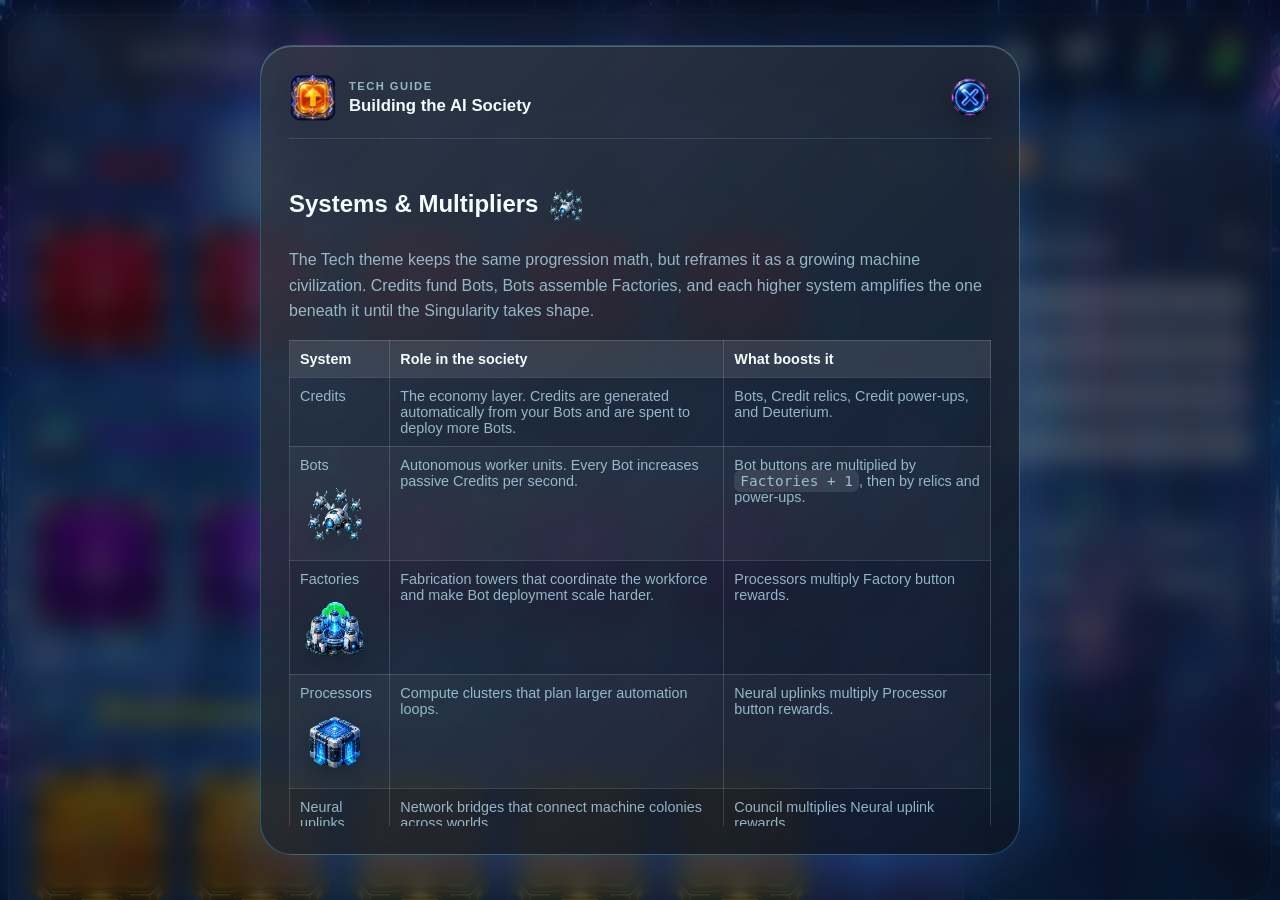
==== index.html @ 7d5e39ab "mobile updates" ====
<!DOCTYPE html>
<html lang="en">
<head>
	<meta charset="utf-8">
	<meta name="viewport" content="width=device-width, initial-scale=1">
	<meta name="theme-color" content="#132239">
	<title>Absolute BS 2 - AI Society</title>
	<link rel="icon" type="image/png" href="images/brand-icon-32.png">
	<link rel="stylesheet" href="css/modern.css">
</head>
<body data-theme="modern" data-modern-theme="tech" data-world="1">
	<div id="worldBackground" aria-hidden="true"></div>
	<div id="backgroundPattern" aria-hidden="true"></div>
	<div class="worldAtmosphere" aria-hidden="true"></div>

	<header class="glass topShell">
		<div class="worldSwitcher">
			<button id="previousWorldButton" class="circleButton" data-action="previous-world" aria-label="Previous world">‹</button>
			<div id="topBarWorld">
				<span id="topBarWorldNumber">World 1</span>
				<strong id="topBarWorldName">Overworld</strong>
			</div>
			<button class="circleButton" data-action="next-world" aria-label="Next world">›</button>
		</div>

		<div class="headerProgress">
			<div class="headerLevel">
				<span>Level</span>
				<strong id="level">1</strong>
			</div>
			<div id="XPBarBack"><div id="XPBar"></div></div>
		</div>

		<nav class="primaryNav" aria-label="Game features">
			<button class="navImageButton navResources" data-action="show-resources" data-tooltip="Resources" aria-label="Resources"></button>
			<button id="autoClickerNavButton" class="navImageButton navAutoClicker" data-action="show-auto-clicker" data-tooltip="COT bot" aria-label="COT bot"></button>
			<button class="navImageButton navCrates" data-action="show-items" data-item-type="crates" data-tooltip="Crates" aria-label="Crates"><span id="crateNotification">0</span></button>
			<button class="navImageButton navRelics" data-action="show-items" data-item-type="relics" data-tooltip="Relics" aria-label="Relics"></button>
			<button class="navImageButton navPotions" data-action="show-items" data-item-type="potions" data-tooltip="Potions" aria-label="Potions"></button>
			<button id="miningNavButton" class="navImageButton navMining" data-action="show-mining" data-tooltip="Mining" aria-label="Mining"></button>
		</nav>
	</header>

	<main class="gameLayout">
		<section class="contentColumn">
			<div id="buttons" class="worldSections" aria-live="polite"></div>
		</section>

		<aside id="resourcesScreen" class="glass resourceRail">
			<div class="brandBlock">
				<img src="images/brand-icon.png" alt="" class="brandIcon">
				<div>
					<span class="eyebrow">Absolute Button Simulator 2</span>
					<strong>AI Society</strong>
				</div>
				<button class="circleButton resourceRailClose" data-action="hide-resources" aria-label="Close resources"></button>
			</div>
			<div class="railHeading">
				<div>
					<span class="eyebrow">Live economy</span>
					<h2>Resources</h2>
				</div>
				<button class="circleButton small" data-action="show-help" aria-label="Help">?</button>
			</div>

			<div id="resourceList" class="resourceList"></div>
			<div id="activePotionIcons" class="activePotionIcons"></div>
			<div id="potionTooltip" class="potionTooltip">Money potion: 00:00.00</div>

			<div class="railActions">
				<button data-action="save">Save</button>
				<button data-action="export">Export</button>
				<button data-action="import">Import</button>
				<button id="modernThemeToggle" data-action="toggle-modern-theme">Fantasy</button>
				<button class="dangerAction" data-action="hard-reset">Hard reset</button>
			</div>

			<details class="debugPanel">
				<summary>Debug multiplier</summary>
				<div>
					<button class="debug-btn" data-action="debug-multiplier" data-value="1">1x</button>
					<button class="debug-btn" data-action="debug-multiplier" data-value="10">10x</button>
					<button class="debug-btn" data-action="debug-multiplier" data-value="100">100x</button>
					<button class="debug-btn" data-action="debug-multiplier" data-value="1000">1000x</button>
				</div>
			</details>
		</aside>
	</main>

	<div id="bottomBar" class="mobileLevelBar" aria-hidden="true"></div>
	<img id="autoClickerAvatar" class="autoClickerAvatar" src="images/modern/tech/auto-bot-1.png" alt="">
	<div id="autoClickerBurst" class="autoClickerBurst" aria-hidden="true"></div>

	<div id="itemScreen" class="modalShell">
		<div class="glass modalPanel itemModal">
			<div class="modalHeading">
				<div class="modalTitleGroup">
					<img id="itemScreenHeadingIcon" class="modalHeadingIcon" src="images/modern/fantasy/nav-crates.png" alt="">
					<div>
						<span class="eyebrow">Collection</span>
						<strong id="itemScreenTitle">Crates</strong>
					</div>
				</div>
				<button class="circleButton" data-action="close-items" aria-label="Close"></button>
			</div>
			<div class="itemModalLayout">
				<div id="itemScreenInner" class="itemGrid"></div>
				<div id="itemScreenEmpty" class="itemEmptyState"></div>
				<aside id="itemScreenInfo" class="itemDetail">
					<div id="itemScreenIcon"></div>
					<h2 id="itemScreenName"></h2>
					<p id="itemScreenInfoText"></p>
				</aside>
			</div>
		</div>
	</div>

	<div id="autoClickerScreen" class="modalShell">
		<div class="glass modalPanel autoClickerModal">
			<div class="modalHeading">
				<div class="modalTitleGroup">
					<img id="autoClickerModalIcon" class="modalHeadingIcon" src="images/modern/tech/auto-bot-1.png" alt="">
					<div>
						<span id="autoClickerEyebrow" class="eyebrow">Cute operations bot</span>
						<strong id="autoClickerTitle">COT-7 upgrades</strong>
					</div>
				</div>
				<button class="circleButton" data-action="close-auto-clicker" aria-label="Close"></button>
			</div>
			<div class="modalContent autoClickerContent">
				<p id="autoClickerDescription">COT-7 is a tiny operations bot built to optimize your AI society.</p>
				<div class="autoClickerStatus" id="autoClickerStatus">COT-7 acts every 00:10.00.</div>
				<div class="autoClickerUpgradeGrid">
					<section class="autoClickerUpgradeCard">
						<h2 id="autoClickerSpeedName">Servo speed</h2>
						<strong id="autoClickerSpeedLevel">Level 0/30</strong>
						<p id="autoClickerSpeedEffect">Action timer: 00:10.00</p>
						<button id="autoClickerSpeedButton" class="primaryAction" data-action="upgrade-auto-clicker" data-upgrade="speed">Upgrade: $500</button>
					</section>
					<section class="autoClickerUpgradeCard">
						<h2 id="autoClickerIntelligenceName">Planning core</h2>
						<strong id="autoClickerIntelligenceLevel">Level 0/30</strong>
						<p id="autoClickerIntelligenceEffect">Chooses simple available buttons.</p>
						<button id="autoClickerIntelligenceButton" class="primaryAction" data-action="upgrade-auto-clicker" data-upgrade="intelligence">Upgrade: $2,500</button>
					</section>
				</div>
				<p class="autoClickerHint">Higher intelligence lets the helper compare stronger purchases, wait briefly when a better money button is close, and eventually navigate between unlocked worlds before clicking.</p>
				<button id="autoClickerSleepButton" class="secondaryAction autoClickerSleepButton" data-action="toggle-auto-clicker-sleep">Make COT-7 recharge</button>
			</div>
		</div>
	</div>

	<div id="worldPurchaseScreen" class="modalShell">
		<div class="glass modalPanel centeredModal worldPurchaseModal">
			<div class="modalHeading">
				<div class="modalTitleGroup">
					<img id="worldPurchaseIcon" class="modalHeadingIcon" src="images/brand-icon-256.png" alt="">
					<div>
						<span class="eyebrow">New destination</span>
						<strong id="worldPurchaseText">Unlock world 2</strong>
					</div>
				</div>
				<button class="circleButton modalClose" data-action="close-world-purchase" aria-label="Close"></button>
			</div>
			<div class="modalContent worldPurchaseContent">
				<p>Open a new environment, new resource tiers, and new systems.</p>
				<button id="worldPurchaseButton" class="primaryAction" data-action="purchase-world">
					<span id="worldPurchaseButtonLabel">Purchase world 2</span>
					<small id="worldPurchaseButtonCost">Costs $1.00e20</small>
				</button>
			</div>
		</div>
	</div>

	<div id="miningScreen" class="modalShell">
		<div class="glass modalPanel miningModal">
			<div class="modalHeading">
				<div class="modalTitleGroup">
					<img id="miningHeadingIcon" class="modalHeadingIcon" src="images/modern/fantasy/nav-mining.png" alt="">
					<div>
						<span class="eyebrow">Automated extraction</span>
						<strong>Mining</strong>
					</div>
				</div>
				<button class="circleButton" data-action="close-mining" aria-label="Close"></button>
			</div>
			<div class="modalContent miningModalContent">
				<p>Miners automatically discover ores. Higher ores increase the amount of the ore beneath them, while Stone multiplies Money gain.</p>
				<div class="miningMetrics">
					<div><span>Money boost</span><strong>×<span id="miningBoost">1.00</span></strong></div>
					<div><span>Miners</span><strong id="miners">0</strong></div>
					<div><span>Next ore</span><strong id="miningCooldown">00:00.00</strong></div>
				</div>
				<button id="minerPurchaseButton" class="primaryAction" data-action="purchase-miner">
					Buy a miner
					<small id="minerPurchaseCost">Costs $1.00e30</small>
				</button>
				<div id="miningResourceList" class="oreGrid"></div>
			</div>
		</div>
	</div>

	<div id="messageDialog" class="messageDialogShell" role="dialog" aria-modal="true" aria-labelledby="messageDialogTitle">
		<div class="glass messageDialogPanel">
			<div class="modalHeading messageDialogHeading">
				<div class="modalTitleGroup">
					<img class="modalHeadingIcon" src="images/brand-icon-256.png" alt="">
					<div>
						<span class="eyebrow">Game message</span>
						<strong id="messageDialogTitle"></strong>
					</div>
				</div>
				<button id="messageDialogClose" class="circleButton messageDialogClose" type="button" aria-label="Close"></button>
			</div>
			<div class="messageDialogContent">
				<img id="messageDialogImage" class="messageDialogImage" alt="">
				<p id="messageDialogText"></p>
				<textarea id="messageDialogInput" class="messageDialogInput" rows="5"></textarea>
				<div class="messageDialogActions">
					<button id="messageDialogCancel" type="button">Cancel</button>
					<button id="messageDialogConfirm" class="primaryAction" type="button">OK</button>
				</div>
			</div>
		</div>
	</div>

	<div id="resourceBreakdownScreen" class="modalShell">
		<div class="glass modalPanel resourceBreakdownPanel">
			<div class="modalHeading">
				<div class="modalTitleGroup">
					<img class="modalHeadingIcon" src="images/brand-icon-256.png" alt="">
					<div>
						<span class="eyebrow">Resource breakdown</span>
						<strong id="resourceBreakdownTitle">Money</strong>
					</div>
				</div>
				<button class="circleButton" data-action="close-resource-breakdown" aria-label="Close"></button>
			</div>
			<div id="resourceBreakdownContent" class="resourceBreakdownContent"></div>
		</div>
	</div>

	<div id="sectionLoreScreen" class="modalShell">
		<div class="glass modalPanel sectionLorePanel">
			<div class="modalHeading">
				<div class="modalTitleGroup">
					<img id="sectionLoreIcon" class="modalHeadingIcon" src="images/brand-icon-256.png" alt="">
					<div>
						<span id="sectionLoreEyebrow" class="eyebrow">Section lore</span>
						<strong id="sectionLoreTitle">Section</strong>
					</div>
				</div>
				<button class="circleButton" data-action="close-section-lore" aria-label="Close"></button>
			</div>
			<div id="sectionLoreContent" class="resourceBreakdownContent sectionLoreContent"></div>
		</div>
	</div>

	<div id="helpScreenOverlay" class="modalBackdrop" data-action="hide-help"></div>
	<div id="helpScreen" class="glass helpPanel">
		<div class="helpHeader">
			<div class="modalTitleGroup">
				<img class="modalHeadingIcon" src="images/brand-icon-256.png" alt="">
				<div>
					<span class="eyebrow">Game guide</span>
					<strong>How the resource chain works</strong>
				</div>
			</div>
			<button class="circleButton" data-action="hide-help" aria-label="Close"></button>
		</div>
		<div class="helpBody">
			<p><strong>Multi</strong> is your base Money per second. Prestige multiplies Multi button rewards, Power multiplies Prestige rewards, Super Prestige multiplies Power rewards, Ascension multiplies Super Prestige rewards, and Infernal multiplies Ascension rewards.</p>
			<div class="helpChain">
				<span>Money</span><b>→</b><span>Multi</span><b>→</b><span>Prestige</span><b>→</b><span>Power</span><b>→</b><span>Super Prestige</span><b>→</b><span>Ascension</span><b>→</b><span>Infernal</span>
			</div>
			<h2>Money income</h2>
			<p><code>Multi × Money bonuses × (sqrt(Stone) + 1)</code>. Relics are permanent, potions last five minutes, and Stone comes from Mining.</p>
			<h2>Resets</h2>
			<p>Buying Prestige or any higher tier resets every resource below the purchased tier. XP, levels, worlds, miners, ores, crates, relics, and potions remain.</p>
			<h2>Collections</h2>
			<p>Leveling awards Basic crates through level 99. Unlocking Worlds 2 and 3 awards Advanced crates. Modern crates contain permanent relics or temporary potions.</p>
			<h2>Auto Helper</h2>
			<p>Your helper is available from the start and presses one affordable button every 10 seconds. Upgrade Speed to shorten the timer. Upgrade Intelligence so it picks stronger buttons, waits briefly for better purchases, and eventually navigates between unlocked worlds.</p>
			<h2>Mining</h2>
			<p>Mining unlocks in World 2. The timer runs at <code>60 ÷ miners</code> seconds, capped at 120 effective miners. Ores progress from Stone through Diamond.</p>
		</div>
	</div>

	<template id="modern-help-content-template">
		<div class="helpHeader">
			<div class="modalTitleGroup">
				<img class="modalHeadingIcon" src="images/brand-icon-256.png" alt="">
				<div>
					<span class="eyebrow">Game guide</span>
					<strong>How to Play</strong>
				</div>
			</div>
			<button class="circleButton" data-action="hide-help" aria-label="Close"></button>
		</div>
		<div class="helpBody">
			<h2>Buttons &amp; Multipliers <img src="images/modern/fantasy/button-1.png" class="helpIcon" alt="Button"></h2>
			<p>Your resources form a chain. A resource is spent on buttons that award the next resource, and owning a higher resource increases how much of the resource immediately below it those buttons award.</p>
			<table class="helpTable">
			<thead><tr><th>Resource</th><th>What it does</th><th>What increases it</th></tr></thead>
			<tbody>
				<tr><td><span style="color:#5dff73">Money</span></td><td>Money is generated automatically. Your base income is your current Multi every second, before relic, potion, and Stone bonuses. Spend Money on Multi buttons.</td><td>Multi, Money relics, Money potions, and Stone.</td></tr>
				<tr><td><span style="color:#ff4567">Multi</span><img src="images/modern/fantasy/button-1.png" class="helpSampleButton" alt="Multi button"></td><td>Every point of Multi adds directly to your base Money per second. Spend Multi on Prestige buttons.</td><td>Each Multi button's listed gain is multiplied by <code>Prestige + 1</code>, then by Multi relic and potion bonuses.</td></tr>
				<tr><td><span style="color:#b36aff">Prestige</span><img src="images/modern/fantasy/button-2.png" class="helpSampleButton" alt="Prestige button"></td><td>Prestige makes Multi buttons award more Multi. Spend Prestige on Power buttons.</td><td>Each Prestige button's listed gain is multiplied by <code>Power + 1</code>, then by Prestige relic and potion bonuses.</td></tr>
				<tr><td><span style="color:#ffe24d">Power</span><img src="images/modern/fantasy/button-3.png" class="helpSampleButton" alt="Power button"></td><td>Power makes Prestige buttons award more Prestige. Spend Power on Super Prestige buttons in World 2.</td><td>Each Power button's listed gain is multiplied by <code>Super Prestige + 1</code>, then by Power relic and potion bonuses.</td></tr>
				<tr><td><span style="color:#59dcff">Super Prestige</span><img src="images/modern/fantasy/button-4.png" class="helpSampleButton" alt="Super Prestige button"></td><td>Super Prestige makes Power buttons award more Power. Spend it on Ascension buttons in World 2.</td><td>Each Super Prestige button's listed gain is multiplied by <code>Ascension + 1</code>, then by Super Prestige potion bonuses.</td></tr>
				<tr><td>Ascension<img src="images/modern/fantasy/button-5.png" class="helpSampleButton" alt="Ascension button"></td><td>Ascension makes Super Prestige buttons award more Super Prestige. Spend it on Infernal buttons in World 3.</td><td>Each Ascension button's listed gain is multiplied by <code>Infernal + 1</code>.</td></tr>
				<tr><td><span style="color:#ff764d">Infernal</span><img src="images/modern/fantasy/button-6.png" class="helpSampleButton" alt="Infernal button"></td><td>Infernal makes Ascension buttons award more Ascension. It is currently the highest resource tier.</td><td>Infernal buttons award their listed amount; there is currently no higher resource multiplying their gain.</td></tr>
			</tbody>
		</table>
		<p><strong>Money income:</strong> each second you gain approximately <code>Multi x Money bonuses x (sqrt(Stone) + 1)</code>. For example, 100 Multi with no other bonuses produces about $100 per second. A 2x Money potion raises that to $200 per second. If you also have 9 Stone, the Stone multiplier is 4x, raising it to $800 per second.</p>
		<p><strong>Example of the resource chain:</strong> if a Multi button normally gives +80 Multi and you own 4 Prestige, it gives <code>80 x (4 + 1) = 400 Multi</code> before relics or potions. That new Multi then increases your Money income by 400 per second.</p>

		<h2>Auto Helper <img src="images/modern/fantasy/auto-pet-1.png" class="helpIcon" alt="Pet helper"></h2>
		<p>Your pet helper starts active immediately and presses one affordable button every 10 seconds. Buy Agility upgrades with Money to shorten the timer, and Wisdom upgrades to make it choose stronger buttons, wait when a better Money button is nearly affordable, and later navigate between worlds.</p>

		<h2>Purchases and Resets</h2>
		<p>Multi purchases only spend Money and do not reset anything. Buying Prestige or a higher resource resets all lower resources, but you keep the resource you bought and every resource above it.</p>
		<table class="helpTable">
			<thead><tr><th>Button purchased</th><th>Cost</th><th>Resources reset</th></tr></thead>
			<tbody>
				<tr><td>Multi</td><td>Money</td><td>None</td></tr>
				<tr><td>Prestige</td><td>Multi</td><td>Money returns to 0 and Multi returns to 1.</td></tr>
				<tr><td>Power</td><td>Prestige</td><td>Money, Multi, and Prestige.</td></tr>
				<tr><td>Super Prestige</td><td>Power</td><td>Money through Power.</td></tr>
				<tr><td>Ascension</td><td>Super Prestige</td><td>Money through Super Prestige.</td></tr>
				<tr><td>Infernal</td><td>Ascension</td><td>Money through Ascension.</td></tr>
			</tbody>
		</table>
		<p>Relics, potions, ores, miners, XP, levels, crates, and unlocked worlds are not removed by these resource resets.</p>

		<h2>Worlds and Backgrounds</h2>
		<p>Unlock new worlds to access higher tier buttons and new features. Each world has three modern background scenes. A random scene for the active world is chosen whenever the page opens or you navigate into that world.</p>
		<ul>
			<li><strong>World 1:</strong> The starting world.</li>
			<li><strong>World 2:</strong> Costs $1.00e20. Unlocks Super Prestige, Ascension, and Mining.</li>
			<li><strong>World 3:</strong> Costs $1.00e50. Unlocks Infernal.</li>
		</ul>

		<h2>Levels and XP</h2>
		<p>The header bar shows your progress toward the next level. Levels do not directly multiply your resource gains; they track your XP and award Basic crates. Higher-tier reset purchases give four times as much XP as the tier before them.</p>
		<table class="helpTable">
			<thead><tr><th>Reset purchase</th><th>XP gained</th></tr></thead>
			<tbody>
				<tr><td>Prestige</td><td>1 XP</td></tr>
				<tr><td>Power</td><td>4 XP</td></tr>
				<tr><td>Super Prestige</td><td>16 XP</td></tr>
				<tr><td>Ascension</td><td>64 XP</td></tr>
				<tr><td>Infernal</td><td>256 XP</td></tr>
			</tbody>
		</table>
		<p>Each eligible purchase grants XP once, regardless of which button in that tier you buy. The debug multiplier also multiplies XP when it is enabled. The total XP needed for level <em>L</em> is <code>ceil(5 x (L - 1)<sup>5/3</sup>)</code>. For example, levels 2, 3, 4, 5, and 10 require 5, 16, 32, 51, and 195 total XP.</p>

		<h2>Crates <img src="images/modern/fantasy/crate-1.png" class="helpIcon" alt="Crate"></h2>
		<p>You receive one Basic crate for each level gained from level 2 through level 99. Advanced crates are awarded when you unlock World 2 and World 3. Open a crate from the Crates screen to receive one item.</p>
		<p>In the modern UI, every crate contains either a <strong>Relic (62.5%)</strong> or a <strong>Potion (37.5%)</strong>. Items within a category use weighted chances, so items near the start of each list are more common.</p>
		<table class="helpTable">
			<thead><tr><th>Crate</th><th>Possible contents</th></tr></thead>
			<tbody>
				<tr><td>Basic<img src="images/modern/fantasy/crate-1.png" class="helpSampleButton" alt="Basic crate"></td><td><strong>Relics:</strong> Magic dice, Ruby crown, Tome of finances, Tome of multi<br><strong>Potions:</strong> Money, Multi, Prestige, Power</td></tr>
				<tr><td>Advanced<img src="images/modern/fantasy/crate-2.png" class="helpSampleButton" alt="Advanced crate"></td><td><strong>Relics:</strong> Shiny screw, Golden key, Tome of prestige, Tome of power<br><strong>Potions:</strong> Prestige, Power, Super Prestige</td></tr>
			</tbody>
		</table>

		<h2>Relics <img src="images/modern/fantasy/relic-1.png" class="helpIcon" alt="Relic"></h2>
		<p>Relics are permanent and work automatically. Duplicate copies increase that relic's bonus. Relics affecting the same resource combine multiplicatively.</p>
		<table class="helpTable">
			<thead><tr><th>Relic</th><th>Permanent effect per copy</th><th>Found in</th></tr></thead>
			<tbody>
				<tr><td>Magic dice<img src="images/modern/fantasy/relic-1.png" class="helpSampleButton" alt="Magic dice relic"></td><td>Affects Money: +20% Money gain</td><td>Basic</td></tr>
				<tr><td>Ruby crown<img src="images/modern/fantasy/relic-2.png" class="helpSampleButton" alt="Ruby crown relic"></td><td>Affects Multi: +30% Multi gain</td><td>Basic</td></tr>
				<tr><td>Tome of finances<img src="images/modern/fantasy/relic-3.png" class="helpSampleButton" alt="Tome of finances relic"></td><td>Affects Money: +75% Money gain</td><td>Basic</td></tr>
				<tr><td>Tome of multi<img src="images/modern/fantasy/relic-4.png" class="helpSampleButton" alt="Tome of multi relic"></td><td>Affects Multi: +75% Multi gain</td><td>Basic</td></tr>
				<tr><td>Shiny screw<img src="images/modern/fantasy/relic-5.png" class="helpSampleButton" alt="Shiny screw relic"></td><td>Affects Multi: +60% Multi gain</td><td>Advanced</td></tr>
				<tr><td>Golden key<img src="images/modern/fantasy/relic-6.png" class="helpSampleButton" alt="Golden key relic"></td><td>Affects Money: +100% Money gain</td><td>Advanced</td></tr>
				<tr><td>Tome of prestige<img src="images/modern/fantasy/relic-7.png" class="helpSampleButton" alt="Tome of prestige relic"></td><td>Affects Prestige: +75% Prestige gain</td><td>Advanced</td></tr>
				<tr><td>Tome of power<img src="images/modern/fantasy/relic-8.png" class="helpSampleButton" alt="Tome of power relic"></td><td>Affects Power: +75% Power gain</td><td>Advanced</td></tr>
			</tbody>
		</table>

		<h2>Potions <img src="images/modern/fantasy/potion-1.png" class="helpIcon" alt="Potion"></h2>
		<p>Potions are consumed when activated and double one type of gain for 5 minutes. The active potion icons and their countdown timers appear beside the resource list. Using another potion of the same type while it is active resets its timer to 5 minutes; it does not stack above 2x.</p>
		<table class="helpTable">
			<thead><tr><th>Potion</th><th>Effect for 5 minutes</th><th>Found in</th></tr></thead>
			<tbody>
				<tr><td>Money potion<img src="images/modern/fantasy/potion-1.png" class="helpSampleButton" alt="Money potion"></td><td>Affects Money: 2x Money gain</td><td>Basic</td></tr>
				<tr><td>Multi potion<img src="images/modern/fantasy/potion-2.png" class="helpSampleButton" alt="Multi potion"></td><td>Affects Multi: 2x Multi gain</td><td>Basic</td></tr>
				<tr><td>Prestige potion<img src="images/modern/fantasy/potion-3.png" class="helpSampleButton" alt="Prestige potion"></td><td>Affects Prestige: 2x Prestige gain</td><td>Basic and Advanced</td></tr>
				<tr><td>Power potion<img src="images/modern/fantasy/potion-4.png" class="helpSampleButton" alt="Power potion"></td><td>Affects Power: 2x Power gain</td><td>Basic and Advanced</td></tr>
				<tr><td>Super Prestige potion<img src="images/modern/fantasy/potion-5.png" class="helpSampleButton" alt="Super Prestige potion"></td><td>Affects Super Prestige: 2x Super Prestige gain</td><td>Advanced</td></tr>
			</tbody>
		</table>

		<h2>Mining</h2>
		<p>Mining unlocks in World 2. The first miner costs $1.00e30. Each purchased miner makes the next one 100,000 times more expensive. As soon as you own a miner, it automatically completes mining rolls.</p>
		<p>The <strong>Next ore</strong> timer counts down to the next roll. The time between rolls is <code>60 / miners</code> seconds, capped at 120 miners. This means 1 miner rolls every 60 seconds, 10 miners every 6 seconds, 60 miners every second, and 120 or more miners every 0.5 seconds. The first roll after buying your first miner happens immediately because the initial timer is zero.</p>
		<table class="helpTable">
			<thead><tr><th>Ore rolled</th><th>Chance per roll</th><th>Amount gained</th></tr></thead>
			<tbody>
				<tr><td>Stone<img src="images/modern/fantasy/ore-stone.png" class="helpSampleButton" alt="Stone ore"></td><td>50%</td><td>Iron + 1</td></tr>
				<tr><td>Iron<img src="images/modern/fantasy/ore-iron.png" class="helpSampleButton" alt="Iron ore"></td><td>25%</td><td>Gold + 1</td></tr>
				<tr><td>Gold<img src="images/modern/fantasy/ore-gold.png" class="helpSampleButton" alt="Gold ore"></td><td>12.5%</td><td>Sapphire + 1</td></tr>
				<tr><td>Sapphire<img src="images/modern/fantasy/ore-sapphire.png" class="helpSampleButton" alt="Sapphire ore"></td><td>6.25%</td><td>Emerald + 1</td></tr>
				<tr><td>Emerald<img src="images/modern/fantasy/ore-emerald.png" class="helpSampleButton" alt="Emerald ore"></td><td>3.125%</td><td>Ruby + 1</td></tr>
				<tr><td>Ruby<img src="images/modern/fantasy/ore-ruby.png" class="helpSampleButton" alt="Ruby ore"></td><td>1.5625%</td><td>Diamond + 1</td></tr>
				<tr><td>Diamond<img src="images/modern/fantasy/ore-diamond.png" class="helpSampleButton" alt="Diamond ore"></td><td>1.5625%</td><td>1</td></tr>
			</tbody>
		</table>
			<p>Higher ores increase how much of the ore immediately below them you receive. For example, each Stone roll gives your current Iron amount plus 1 Stone, while each Ruby roll gives your current Diamond amount plus 1 Ruby. Stone boosts passive Money gain by <code>sqrt(Stone) + 1</code>; 9 Stone gives a 4x Money multiplier and 100 Stone gives an 11x multiplier.</p>
		</div>
	</template>

	<template id="tech-help-content-template">
		<div class="helpHeader">
			<div class="modalTitleGroup">
				<img class="modalHeadingIcon" src="images/brand-icon-256.png" alt="">
				<div>
					<span class="eyebrow">Tech guide</span>
					<strong>Building the AI Society</strong>
				</div>
			</div>
			<button class="circleButton" data-action="hide-help" aria-label="Close"></button>
		</div>
		<div class="helpBody">
			<h2>Systems &amp; Multipliers <img src="images/modern/tech/nano-bots.png" class="helpIcon" alt="Bots"></h2>
			<p>The Tech theme keeps the same progression math, but reframes it as a growing machine civilization. Credits fund Bots, Bots assemble Factories, and each higher system amplifies the one beneath it until the Singularity takes shape.</p>
			<table class="helpTable">
				<thead><tr><th>System</th><th>Role in the society</th><th>What boosts it</th></tr></thead>
				<tbody>
					<tr><td>Credits</td><td>The economy layer. Credits are generated automatically from your Bots and are spent to deploy more Bots.</td><td>Bots, Credit relics, Credit power-ups, and Deuterium.</td></tr>
					<tr><td>Bots<img src="images/modern/tech/nano-bots.png" class="helpSampleButton" alt="Bots"></td><td>Autonomous worker units. Every Bot increases passive Credits per second.</td><td>Bot buttons are multiplied by <code>Factories + 1</code>, then by relics and power-ups.</td></tr>
					<tr><td>Factories<img src="images/modern/tech/nano-machines.png" class="helpSampleButton" alt="Factories"></td><td>Fabrication towers that coordinate the workforce and make Bot deployment scale harder.</td><td>Processors multiply Factory button rewards.</td></tr>
					<tr><td>Processors<img src="images/modern/tech/quantum-processors.png" class="helpSampleButton" alt="Processors"></td><td>Compute clusters that plan larger automation loops.</td><td>Neural uplinks multiply Processor button rewards.</td></tr>
					<tr><td>Neural uplinks<img src="images/modern/tech/neural-uplinks.png" class="helpSampleButton" alt="Neural uplinks"></td><td>Network bridges that connect machine colonies across worlds.</td><td>Council multiplies Neural uplink rewards.</td></tr>
					<tr><td>Council<img src="images/modern/tech/synthetic-council.png" class="helpSampleButton" alt="Council"></td><td>The governance layer that directs high-tier expansion.</td><td>Singularity multiplies Council rewards.</td></tr>
					<tr><td>Singularity<img src="images/modern/tech/ai-singularity.png" class="helpSampleButton" alt="Singularity"></td><td>The highest current system, representing the society becoming self-improving.</td><td>Singularity buttons award their listed amount; there is no higher multiplier yet.</td></tr>
				</tbody>
			</table>

			<h2>Credits Formula</h2>
			<p><code>Bots x Credit bonuses x (sqrt(Deuterium) + 1)</code>. Relics are permanent, power-ups last five minutes, and Deuterium comes from Fusion mining.</p>

			<h2>COT Bot <img src="images/modern/tech/auto-bot-1.png" class="helpIcon" alt="COT bot"></h2>
			<p>COT-7 starts active immediately and performs one button action every 10 seconds. Servo Speed upgrades reduce the timer. Planning Core upgrades make it compare stronger actions, wait briefly for better purchases, and eventually navigate between unlocked worlds.</p>

			<h2>Resets</h2>
			<p>Buying Factories or any higher system resets the lower systems in the same way the fantasy theme does. XP, levels, worlds, miners, sci-fi resources, data caches, relics, and power-ups remain.</p>

			<h2>Worlds</h2>
			<ul>
				<li><strong>Neon Data Habitat:</strong> the starting layer for Credits, Bots, Factories, and Processors.</li>
				<li><strong>Fusion Foundry Grid:</strong> unlocks Neural uplinks, Council, and Fusion mining.</li>
				<li><strong>Singularity Sky Arcology:</strong> unlocks Singularity production.</li>
			</ul>

			<h2>Data Caches <img src="images/modern/tech/crate-1.png" class="helpIcon" alt="Data cache"></h2>
			<p>Leveling awards Basic data caches through level 99. Unlocking later worlds awards Advanced quantum vaults. In Tech mode, caches contain permanent relics or temporary power-ups.</p>
			<table class="helpTable">
				<thead><tr><th>Cache</th><th>Possible contents</th></tr></thead>
				<tbody>
					<tr><td>Basic data cache<img src="images/modern/tech/crate-1.png" class="helpSampleButton" alt="Basic data cache"></td><td><strong>Relics:</strong> Alien data prism, Nanite command crown, Encrypted credit archive, Swarm replication codex<br><strong>Power-ups:</strong> Credit overclock, Bot surge, Factory uplink, Processor boost</td></tr>
					<tr><td>Advanced quantum vault<img src="images/modern/tech/crate-2.png" class="helpSampleButton" alt="Advanced quantum vault"></td><td><strong>Relics:</strong> Cybernetic servo core, Plasma access key, Factory matrix, Quantum reactor relic<br><strong>Power-ups:</strong> Factory uplink, Processor boost, Neural network charge</td></tr>
				</tbody>
			</table>

			<h2>Relics <img src="images/modern/tech/relic-1.png" class="helpIcon" alt="Relic"></h2>
			<p>Relics are permanent artifacts recovered from the machine civilization. Duplicate copies increase that relic's bonus, and relics affecting the same system combine multiplicatively.</p>
			<table class="helpTable">
				<thead><tr><th>Relic</th><th>Permanent effect per copy</th></tr></thead>
				<tbody>
					<tr><td>Alien data prism<img src="images/modern/tech/relic-1.png" class="helpSampleButton" alt="Alien data prism"></td><td>Affects Credits: +20% Credit gain</td></tr>
					<tr><td>Nanite command crown<img src="images/modern/tech/relic-2.png" class="helpSampleButton" alt="Nanite command crown"></td><td>Affects Bots: +30% Bot gain</td></tr>
					<tr><td>Encrypted credit archive<img src="images/modern/tech/relic-3.png" class="helpSampleButton" alt="Encrypted credit archive"></td><td>Affects Credits: +75% Credit gain</td></tr>
					<tr><td>Swarm replication codex<img src="images/modern/tech/relic-4.png" class="helpSampleButton" alt="Swarm replication codex"></td><td>Affects Bots: +75% Bot gain</td></tr>
					<tr><td>Cybernetic servo core<img src="images/modern/tech/relic-5.png" class="helpSampleButton" alt="Cybernetic servo core"></td><td>Affects Bots: +60% Bot gain</td></tr>
					<tr><td>Plasma access key<img src="images/modern/tech/relic-6.png" class="helpSampleButton" alt="Plasma access key"></td><td>Affects Credits: +100% Credit gain</td></tr>
					<tr><td>Factory matrix<img src="images/modern/tech/relic-7.png" class="helpSampleButton" alt="Factory matrix"></td><td>Affects Factories: +75% Factory gain</td></tr>
					<tr><td>Quantum reactor relic<img src="images/modern/tech/relic-8.png" class="helpSampleButton" alt="Quantum reactor relic"></td><td>Affects Processors: +75% Processor gain</td></tr>
				</tbody>
			</table>

			<h2>Power-ups <img src="images/modern/tech/potion-1.png" class="helpIcon" alt="Power-up"></h2>
			<p>Power-ups are consumed when activated and double one gain type for 5 minutes. Activating another of the same type resets the timer to 5 minutes.</p>
			<table class="helpTable">
				<thead><tr><th>Power-up</th><th>Effect for 5 minutes</th></tr></thead>
				<tbody>
					<tr><td>Credit overclock<img src="images/modern/tech/potion-1.png" class="helpSampleButton" alt="Credit overclock"></td><td>Affects Credits: 2x Credit gain</td></tr>
					<tr><td>Bot surge<img src="images/modern/tech/potion-2.png" class="helpSampleButton" alt="Bot surge"></td><td>Affects Bots: 2x Bot gain</td></tr>
					<tr><td>Factory uplink<img src="images/modern/tech/potion-3.png" class="helpSampleButton" alt="Factory uplink"></td><td>Affects Factories: 2x Factory gain</td></tr>
					<tr><td>Processor boost<img src="images/modern/tech/potion-4.png" class="helpSampleButton" alt="Processor boost"></td><td>Affects Processors: 2x Processor gain</td></tr>
					<tr><td>Neural network charge<img src="images/modern/tech/potion-5.png" class="helpSampleButton" alt="Neural network charge"></td><td>Affects Neural uplinks: 2x Neural uplink gain</td></tr>
				</tbody>
			</table>

			<h2>Fusion Mining <img src="images/modern/tech/nav-mining.png" class="helpIcon" alt="Fusion mining"></h2>
			<p>Fusion mining unlocks in World 2. The timer runs at <code>60 / miners</code> seconds, capped at 120 effective miners. Deuterium boosts passive Credits with <code>sqrt(Deuterium) + 1</code>.</p>
			<table class="helpTable">
				<thead><tr><th>Resource</th><th>Chance per roll</th><th>Amount gained</th></tr></thead>
				<tbody>
					<tr><td>Deuterium<img src="images/modern/tech/ore-deuterium.png" class="helpSampleButton" alt="Deuterium"></td><td>50%</td><td>Tritium + 1</td></tr>
					<tr><td>Tritium<img src="images/modern/tech/ore-tritium.png" class="helpSampleButton" alt="Tritium"></td><td>25%</td><td>Helium-3 + 1</td></tr>
					<tr><td>Helium-3<img src="images/modern/tech/ore-helium3.png" class="helpSampleButton" alt="Helium-3"></td><td>12.5%</td><td>Antimatter + 1</td></tr>
					<tr><td>Antimatter<img src="images/modern/tech/ore-antimatter.png" class="helpSampleButton" alt="Antimatter"></td><td>6.25%</td><td>Dark matter + 1</td></tr>
					<tr><td>Dark matter<img src="images/modern/tech/ore-dark-matter.png" class="helpSampleButton" alt="Dark matter"></td><td>3.125%</td><td>Quantum foam + 1</td></tr>
					<tr><td>Quantum foam<img src="images/modern/tech/ore-quantum-foam.png" class="helpSampleButton" alt="Quantum foam"></td><td>1.5625%</td><td>Neutronium + 1</td></tr>
					<tr><td>Neutronium<img src="images/modern/tech/ore-neutronium.png" class="helpSampleButton" alt="Neutronium"></td><td>1.5625%</td><td>1</td></tr>
				</tbody>
			</table>
		</div>
	</template>

	<template id="resource-row-template">
		<button class="resourceText" data-action="show-resource-breakdown">
			<span class="resourceDot"></span>
			<span data-field="resource-name"></span>
			<strong data-field="resource-value">0</strong>
		</button>
	</template>

	<template id="potion-icon-template">
		<img class="potionIcon" alt="">
	</template>

	<template id="world-section-template">
		<section class="worldSection">
			<div class="sectionHeading">
				<button class="sectionTitle" type="button" data-action="show-section-lore">
					<img data-field="section-icon" class="sectionIcon" alt="">
					<h2><span data-field="section-name"></span></h2>
				</button>
				<strong data-field="section-resource">0</strong>
			</div>
			<div class="buttonGrid" data-field="section-buttons"></div>
		</section>
	</template>

	<template id="game-button-template">
		<button class="button" data-action="buy-button">
			<strong class="gainValue">+<span data-field="gain-value"></span></strong>
			<span class="costLine"><span data-field="cost-name"></span> <span data-field="cost-value"></span></span>
		</button>
	</template>

	<template id="free-button-template">
		<button class="button freeButton" data-action="free-resource">
			<strong>Get <span data-field="free-amount"></span></strong>
			<span data-field="free-resource"></span>
			<small>Requires <span data-field="required-amount"></span> <span data-field="required-resource"></span></small>
		</button>
	</template>

	<template id="item-card-template">
		<button class="itemBox">
			<img class="item" alt="">
			<span class="itemText">0</span>
		</button>
	</template>

	<template id="mining-resource-template">
		<div class="oreCard">
			<img data-field="ore-image" class="oreIcon" alt="">
			<span data-field="ore-name"></span>
			<strong data-field="ore-amount">0</strong>
		</div>
	</template>

	<script src="js/break_eternity.js"></script>
	<script type="module" src="js/main.js"></script>
</body>
</html>
---- css/modern.css ----
:root {
	color-scheme: dark;
	font-family: Inter, ui-rounded, "SF Pro Display", "Segoe UI", sans-serif;
	--glass: rgba(15, 25, 44, 0.5);
	--glass-strong: rgba(10, 18, 34, 0.76);
	--line: rgba(255, 255, 255, 0.2);
	--text: #f7fbff;
	--muted: rgba(235, 244, 255, 0.7);
	--shadow: 0 24px 80px rgba(3, 11, 25, 0.35);
	--world-background: url("../images/modern/fantasy/world-1.jpg");
}

body[data-modern-theme="tech"] {
	--glass: rgba(4, 16, 34, 0.58);
	--glass-strong: rgba(2, 12, 28, 0.84);
	--line: rgba(99, 236, 255, 0.28);
	--text: #f4fdff;
	--muted: rgba(191, 239, 255, 0.72);
	--shadow: 0 24px 90px rgba(0, 229, 255, 0.15), 0 18px 60px rgba(112, 68, 255, 0.16);
}

* {
	box-sizing: border-box;
}

html {
	width: 100%;
	height: 100%;
	background: #0c1728;
	overflow: hidden;
}

body {
	width: 100%;
	height: 100vh;
	height: 100dvh;
	margin: 0;
	color: var(--text);
	background-color: #0c1728;
	background-image:
		radial-gradient(circle at 15% 20%, rgba(136, 242, 255, 0.22), transparent 36%),
		radial-gradient(circle at 85% 70%, rgba(181, 122, 255, 0.2), transparent 38%),
		linear-gradient(180deg, rgba(4, 12, 25, 0.02), rgba(4, 12, 25, 0.18)),
		var(--world-background);
	background-size: cover;
	background-position: center;
	background-attachment: fixed;
	overflow: hidden;
	transition: background-image 500ms ease;
	display: flex;
	flex-direction: column;
}

body::before {
	display: none;
}

body::after {
	display: none;
}

#worldBackground {
	position: fixed;
	inset: 0;
	z-index: 0;
	background-image:
		linear-gradient(180deg, rgba(4, 12, 25, 0.02), rgba(4, 12, 25, 0.18)),
		var(--world-background);
	background-size: cover;
	background-position: center;
	transition: background-image 500ms ease;
	pointer-events: none;
}

#backgroundPattern {
	position: fixed;
	inset: 0;
	z-index: -1;
	background-image: none !important;
	opacity: 0;
	pointer-events: none;
}

button {
	font: inherit;
	color: inherit;
}

button,
[role="button"] {
	cursor: pointer;
}

.worldAtmosphere {
	position: fixed;
	inset: -20%;
	z-index: 1;
	opacity: 0.35;
	filter: blur(40px);
	background: conic-gradient(from 90deg, transparent, rgba(108, 239, 255, 0.18), transparent, rgba(189, 117, 255, 0.18), transparent);
	animation: atmosphereFlow 24s linear infinite;
	pointer-events: none;
}

@keyframes atmosphereFlow {
	to { transform: rotate(360deg) scale(1.08); }
}

.glass,
.worldSection {
	background:
		linear-gradient(135deg, rgba(255, 255, 255, 0.17), rgba(255, 255, 255, 0.04)),
		var(--glass);
	border: 1px solid var(--line);
	box-shadow: var(--shadow), inset 0 1px 0 rgba(255, 255, 255, 0.24);
	backdrop-filter: blur(6px) saturate(150%);
	-webkit-backdrop-filter: blur(6px) saturate(150%);
}

.topShell {
	position: sticky;
	top: 14px;
	z-index: 20;
	width: calc(100% - 16px);
	height: 90px;
	min-height: 90px;
	max-height: 90px;
	margin: 8px auto 0;
	padding: 10px 12px;
	border-radius: 28px;
	display: grid;
	grid-template-columns: minmax(220px, 0.6fr) minmax(150px, 0.4fr) minmax(390px, 1fr);
	align-items: center;
	gap: 18px;
	overflow: visible;
}

.brandBlock,
.worldSwitcher,
.railHeading,
.modalHeading,
.sectionHeading {
	display: flex;
	align-items: center;
}

.brandBlock {
	gap: 12px;
	margin-bottom: 18px;
	padding-bottom: 16px;
	border-bottom: 1px solid rgba(255, 255, 255, 0.12);
}

.brandIcon {
	width: 48px;
	height: 48px;
	border-radius: 15px;
	box-shadow: 0 10px 26px rgba(0, 0, 0, 0.22);
}

.brandBlock strong {
	display: block;
	font-size: 1.05rem;
}

.eyebrow {
	display: block;
	margin-bottom: 4px;
	color: var(--muted);
	font-size: 0.7rem;
	font-weight: 700;
	letter-spacing: 0.13em;
	text-transform: uppercase;
}

.worldSwitcher {
	gap: 10px;
	justify-content: center;
	min-width: 0;
	height: 64px;
	overflow: hidden;
}

.headerProgress {
	min-width: 150px;
	height: 48px;
	display: flex;
	flex-direction: column;
	justify-content: center;
	overflow: hidden;
}

.headerLevel {
	display: flex;
	align-items: baseline;
	justify-content: space-between;
	gap: 10px;
}

.headerLevel span {
	color: var(--muted);
	font-size: 0.7rem;
	font-weight: 700;
	letter-spacing: 0.12em;
	text-transform: uppercase;
}

.headerLevel strong {
	font-size: 1.35rem;
}

#topBarWorld {
	min-width: 150px;
	height: 48px;
	text-align: center;
	overflow: hidden;
}

#topBarWorld span,
#topBarWorld strong {
	display: block;
}

#topBarWorld span {
	color: var(--muted);
	font-size: 0.72rem;
	text-transform: uppercase;
	letter-spacing: 0.12em;
}

#topBarWorld strong {
	overflow: hidden;
	text-overflow: ellipsis;
	white-space: nowrap;
}

.circleButton {
	width: 42px;
	height: 42px;
	border: 1px solid rgba(255, 255, 255, 0.2);
	border-radius: 50%;
	background: rgba(255, 255, 255, 0.1);
	box-shadow: inset 0 1px 0 rgba(255, 255, 255, 0.22);
	font-size: 1.6rem;
	line-height: 1;
}

.topShell .circleButton[data-action="previous-world"],
.topShell .circleButton[data-action="next-world"] {
	width: 64px;
	height: 64px;
	border: 0;
	background-color: transparent;
	background-repeat: no-repeat;
	background-position: center;
	background-size: contain;
	font-size: 0;
	filter: drop-shadow(0 10px 14px rgba(0, 0, 0, 0.28));
}

.topShell .circleButton[data-action="previous-world"]:disabled {
	cursor: not-allowed;
	opacity: 0.42;
	filter: grayscale(0.4) brightness(0.72) drop-shadow(0 10px 14px rgba(0, 0, 0, 0.18));
}

.topShell .circleButton[data-action="previous-world"]:disabled:hover {
	transform: none;
}

.topShell .circleButton[data-action="previous-world"] {
	background-image: url("../images/modern/fantasy/nav-prev.png");
}

.topShell .circleButton[data-action="next-world"] {
	background-image: url("../images/modern/fantasy/nav-next.png");
}

.circleButton:hover,
.primaryNav button:hover,
.railActions button:hover {
	transform: translateY(-1px);
}

.circleButton.small {
	width: 36px;
	height: 36px;
	font-size: 1rem;
}

.circleButton[data-action^="close-"],
.circleButton[data-action="hide-help"],
.resourceRailClose,
.messageDialogClose {
	border: 0;
	background-color: transparent;
	background-image: url("../images/modern/fantasy/close-fantasy.png");
	background-repeat: no-repeat;
	background-position: center;
	background-size: contain;
	box-shadow: none;
	font-size: 0;
	line-height: 0;
	filter: drop-shadow(0 8px 12px rgba(0, 0, 0, 0.28));
}

body[data-modern-theme="tech"] .circleButton[data-action^="close-"],
body[data-modern-theme="tech"] .circleButton[data-action="hide-help"],
body[data-modern-theme="tech"] .resourceRailClose,
body[data-modern-theme="tech"] .messageDialogClose {
	background-image: url("../images/modern/tech/close-tech.png");
}

.primaryNav {
	display: flex;
	justify-content: flex-end;
	gap: 7px;
	height: 64px;
	align-items: center;
	overflow: hidden;
}

.railActions button,
.debugPanel button {
	padding: 9px 13px;
	border: 1px solid rgba(255, 255, 255, 0.16);
	border-radius: 999px;
	background: rgba(255, 255, 255, 0.08);
	transition: 180ms ease;
}

.navImageButton {
	position: relative;
	width: 64px;
	height: 64px;
	padding: 0;
	border: 0;
	background-color: transparent;
	background-repeat: no-repeat;
	background-position: center;
	background-size: contain;
	filter: drop-shadow(0 10px 14px rgba(0, 0, 0, 0.26));
	font-size: 0;
	transition: 180ms ease;
}

.navResources {
	display: none;
	background-image: url("../images/brand-icon.png");
}

.navAutoClicker {
	background-image: url("../images/modern/tech/auto-bot-1.png");
}

.navImageButton::after {
	content: attr(data-tooltip);
	position: absolute;
	left: 50%;
	bottom: -4px;
	z-index: 4;
	padding: 5px 9px;
	border-radius: 999px;
	background: rgba(6, 14, 30, 0.86);
	color: var(--text);
	font-size: 0.75rem;
	font-weight: 800;
	white-space: nowrap;
	opacity: 0;
	transform: translate(-50%, 8px);
	pointer-events: none;
	transition: 160ms ease;
}

.navAutoClicker::before {
	content: attr(data-sleep-label);
	position: absolute;
	inset: 5px;
	z-index: 2;
	display: none;
	align-items: center;
	justify-content: center;
	border-radius: 24px;
	background:
		linear-gradient(135deg, rgba(3, 8, 18, 0.5), rgba(89, 111, 154, 0.48)),
		radial-gradient(circle at 50% 35%, rgba(255, 255, 255, 0.42), transparent 34%);
	color: #f7fbff;
	font-size: 0.58rem;
	font-weight: 900;
	letter-spacing: 0.08em;
	text-shadow: 0 2px 6px rgba(0, 0, 0, 0.85);
	pointer-events: none;
	backdrop-filter: blur(2px) saturate(130%);
	-webkit-backdrop-filter: blur(2px) saturate(130%);
	box-shadow: inset 0 0 0 1px rgba(255, 255, 255, 0.3), 0 0 18px rgba(137, 214, 255, 0.35);
}

.navAutoClicker.isSleeping::before {
	display: flex;
}

.navAutoClicker.isSleeping {
	filter: grayscale(0.35) brightness(0.86) drop-shadow(0 10px 14px rgba(0, 0, 0, 0.26));
}

.navImageButton:hover::after,
.navImageButton:focus-visible::after {
	opacity: 1;
	transform: translate(-50%, 0);
}

.navCrates { background-image: url("../images/modern/fantasy/nav-crates.png"); }
.navRelics { background-image: url("../images/modern/fantasy/nav-relics.png"); }
.navPotions { background-image: url("../images/modern/fantasy/nav-potions.png"); }

body[data-modern-theme="tech"] .navCrates { background-image: url("../images/modern/tech/crate-1.png"); }
body[data-modern-theme="tech"] .navRelics { background-image: url("../images/modern/tech/relic-1.png"); }
body[data-modern-theme="tech"] .navPotions { background-image: url("../images/modern/tech/potion-1.png"); }
body[data-modern-theme="tech"] .topShell .circleButton[data-action="previous-world"] { background-image: url("../images/modern/tech/nav-prev.png"); }
body[data-modern-theme="tech"] .topShell .circleButton[data-action="next-world"] { background-image: url("../images/modern/tech/nav-next.png"); }

.autoClickerAvatar {
	position: fixed;
	left: 0;
	top: 0;
	z-index: 45;
	width: 86px;
	height: 86px;
	object-fit: contain;
	pointer-events: none;
	opacity: 0;
	transform: translate(calc(var(--pet-x, 50vw) - 43px), calc(var(--pet-y, 50vh) - 43px)) scale(0.55);
	filter: drop-shadow(0 12px 18px rgba(0, 0, 0, 0.34));
}

.autoClickerAvatar.isClicking {
	animation: autoClickerTeleport 780ms ease both;
}

.autoClickerBurst {
	position: fixed;
	z-index: 44;
	width: 18px;
	height: 18px;
	border-radius: 50%;
	pointer-events: none;
	opacity: 0;
	transform: translate(-50%, -50%);
	background:
		radial-gradient(circle, rgba(255, 255, 255, 0.98) 0 16%, rgba(119, 239, 255, 0.9) 17% 32%, transparent 34%),
		conic-gradient(from 0deg, transparent, rgba(255, 255, 255, 0.92), transparent, rgba(181, 117, 255, 0.88), transparent);
	box-shadow: 0 0 24px rgba(121, 236, 255, 0.8), 0 0 42px rgba(191, 115, 255, 0.45);
}

.autoClickerBurst.isActive {
	animation: autoClickerBurst 620ms ease-out both;
}

@keyframes autoClickerTeleport {
	0% {
		opacity: 0;
		transform: translate(calc(var(--pet-x, 50vw) - 43px), calc(var(--pet-y, 50vh) - 43px)) scale(0.18) rotate(-18deg);
		filter: blur(8px) drop-shadow(0 0 18px rgba(128, 237, 255, 0.8));
	}
	30% {
		opacity: 1;
		transform: translate(calc(var(--pet-x, 50vw) - 43px), calc(var(--pet-y, 50vh) - 43px)) scale(1.08) rotate(7deg);
		filter: blur(0) drop-shadow(0 14px 18px rgba(0, 0, 0, 0.3));
	}
	72% {
		opacity: 1;
		transform: translate(calc(var(--pet-x, 50vw) - 43px), calc(var(--pet-y, 50vh) - 43px)) scale(0.92) rotate(-4deg);
	}
	100% {
		opacity: 0;
		transform: translate(calc(var(--pet-x, 50vw) - 43px), calc(var(--pet-y, 50vh) - 43px)) scale(0.22) rotate(18deg);
		filter: blur(5px) drop-shadow(0 0 18px rgba(255, 255, 255, 0.8));
	}
}

@keyframes autoClickerBurst {
	0% { opacity: 0; transform: translate(-50%, -50%) scale(0.2) rotate(0deg); }
	30% { opacity: 1; }
	100% { opacity: 0; transform: translate(-50%, -50%) scale(5.6) rotate(120deg); }
}

.navMining {
	order: -1;
	background-image: url("../images/modern/fantasy/nav-mining.png");
}

body[data-modern-theme="tech"] .navMining {
	background-image: url("../images/modern/tech/nav-mining.png");
}

#crateNotification {
	display: none;
	position: absolute;
	right: -5px;
	top: 8px;
	min-width: 24px;
	padding: 4px 7px;
	border-radius: 999px;
	opacity: 0.6;
	background: #6ee7ff;
	color: #071629;
	font-size: 0.78rem;
	font-weight: 900;
	box-shadow: 0 0 16px rgba(110, 231, 255, 0.8);
}

#crateNotification.blinking {
	animation: crateBadgeBlink 1s ease-in-out 3;
}

@keyframes crateBadgeBlink {
	0%, 100% { transform: scale(1); filter: brightness(1); }
	50% { transform: scale(1.28); filter: brightness(1.8); }
}

.gameLayout {
	position: relative;
	z-index: 2;
	width: 100%;
	flex: 1 1 auto;
	min-height: 0;
	margin: 16px 0 0;
	padding: 0 8px;
	display: grid;
	grid-template-columns: minmax(0, 1fr) 300px;
	gap: 8px;
	align-items: stretch;
	overflow: hidden;
}

.contentColumn {
	min-width: 0;
	min-height: 0;
	overflow: auto;
	padding-bottom: 16px;
}

#XPBarBack {
	width: 100%;
	height: 5px;
	margin-top: 5px;
	border-radius: 999px;
	overflow: hidden;
	background: rgba(255, 255, 255, 0.13);
}

#XPBar {
	width: 0;
	height: 100%;
	border-radius: inherit;
	background: linear-gradient(90deg, #72f5ff, #b58cff, #ff94c8);
	box-shadow: 0 0 18px rgba(114, 245, 255, 0.8);
}

.worldSections {
	display: grid;
	gap: 8px;
}

.worldSection {
	position: relative;
	padding: 16px;
	border-radius: 24px;
	overflow: hidden;
	isolation: isolate;
	background:
		linear-gradient(135deg, rgba(255, 255, 255, 0.12), rgba(255, 255, 255, 0.025)),
		rgba(15, 25, 44, 0.25);
	backdrop-filter: blur(6px) saturate(125%);
	-webkit-backdrop-filter: blur(6px) saturate(125%);
}

.worldSection::before {
	content: "";
	position: absolute;
	inset: -40%;
	z-index: -1;
	opacity: 0.28;
	background: conic-gradient(from 0deg, transparent, var(--section-a), transparent, var(--section-b), transparent);
	animation: sectionFlow 18s linear infinite;
}

.worldSection::after {
	content: "";
	position: absolute;
	inset: 1px;
	z-index: -1;
	border-radius: inherit;
	background: linear-gradient(145deg, rgba(10, 18, 32, 0.16), rgba(20, 30, 52, 0.08));
}

@keyframes sectionFlow {
	to { transform: rotate(360deg); }
}

.worldSection[data-tier="multi"] { --section-a: rgba(255, 92, 123, 0.55); --section-b: rgba(255, 192, 92, 0.3); }
.worldSection[data-tier="prestige"] { --section-a: rgba(176, 92, 255, 0.56); --section-b: rgba(255, 94, 196, 0.3); }
.worldSection[data-tier="power"] { --section-a: rgba(255, 214, 76, 0.55); --section-b: rgba(255, 117, 70, 0.32); }
.worldSection[data-tier="superPrestige"] { --section-a: rgba(75, 218, 255, 0.58); --section-b: rgba(75, 125, 255, 0.3); }
.worldSection[data-tier="ascension"] { --section-a: rgba(255, 255, 255, 0.5); --section-b: rgba(151, 180, 255, 0.3); }
.worldSection[data-tier="infernal"] { --section-a: rgba(255, 93, 45, 0.62); --section-b: rgba(174, 39, 255, 0.34); }

body[data-modern-theme="tech"] .worldSection[data-tier="multi"] { --section-a: rgba(62, 255, 236, 0.58); --section-b: rgba(42, 116, 255, 0.36); }
body[data-modern-theme="tech"] .worldSection[data-tier="prestige"] { --section-a: rgba(130, 104, 255, 0.62); --section-b: rgba(56, 235, 255, 0.34); }
body[data-modern-theme="tech"] .worldSection[data-tier="power"] { --section-a: rgba(255, 66, 231, 0.58); --section-b: rgba(67, 155, 255, 0.34); }
body[data-modern-theme="tech"] .worldSection[data-tier="superPrestige"] { --section-a: rgba(99, 255, 188, 0.58); --section-b: rgba(87, 61, 255, 0.36); }
body[data-modern-theme="tech"] .worldSection[data-tier="ascension"] { --section-a: rgba(255, 255, 255, 0.46); --section-b: rgba(0, 221, 255, 0.36); }
body[data-modern-theme="tech"] .worldSection[data-tier="infernal"] { --section-a: rgba(255, 55, 177, 0.62); --section-b: rgba(46, 239, 255, 0.38); }

.sectionHeading {
	justify-content: space-between;
	gap: 16px;
	margin-bottom: 16px;
}

.sectionTitle {
	display: flex;
	align-items: center;
	gap: 12px;
	border: 0;
	padding: 4px 10px 4px 4px;
	border-radius: 20px;
	background: transparent;
	color: inherit;
	text-align: left;
	cursor: pointer;
	transition: background 160ms ease, transform 160ms ease, box-shadow 160ms ease;
}

.sectionTitle:hover,
.sectionTitle:focus-visible {
	background: rgba(255, 255, 255, 0.12);
	transform: translateY(-1px);
	box-shadow: inset 0 0 0 1px rgba(255, 255, 255, 0.18);
	outline: none;
}

.sectionIcon {
	display: none;
	width: 58px;
	height: 58px;
	object-fit: contain;
	filter: drop-shadow(0 10px 12px rgba(0, 0, 0, 0.28));
}

.sectionHeading h2 {
	margin: 0;
	font-size: clamp(1.5rem, 3vw, 2.3rem);
}

.sectionHeading > strong {
	padding: 9px 13px;
	border-radius: 999px;
	background: rgba(255, 255, 255, 0.1);
	color: var(--text) !important;
	font-size: 0.85rem;
}

.buttonGrid {
	--button-grid-gap: 10px;
	--visible-buttons: 1;
	--button-size: 150px;
	display: flex;
	flex-wrap: nowrap;
	gap: var(--button-grid-gap);
	overflow: hidden;
	justify-content: flex-start;
}

.button {
	position: relative;
	--button-text: #f8fbff;
	--button-text-shadow: 0 2px 4px rgba(0, 0, 0, 0.85), 0 0 8px rgba(0, 0, 0, 0.55);
	width: var(--button-size);
	max-width: var(--button-size);
	aspect-ratio: 1;
	min-height: 0;
	/*padding: 15%;*/
	border: 0;
	/*border-radius: 18px;*/
	overflow: hidden;
	text-align: center;
	background-color: transparent;
	background-repeat: no-repeat;
	background-position: center;
	background-size: 100% 100%;
	filter: drop-shadow(0 14px 16px rgba(0, 0, 0, 0.25));
	transition: transform 180ms ease, filter 180ms ease;
	display: flex;
	flex-direction: column;
	align-items: center;
	justify-content: center;
	/*gap: 8px;*/
	text-shadow: var(--button-text-shadow);
	flex: 0 0 var(--button-size);
}

.button.button1 {
	--button-text: #fff8fb;
	--button-text-shadow: 0 2px 4px rgba(74, 0, 26, 0.9), 0 0 10px rgba(255, 64, 126, 0.55);
}

.button.button2 {
	--button-text: #fff8ff;
	--button-text-shadow: 0 2px 4px rgba(36, 0, 80, 0.95), 0 0 10px rgba(190, 93, 255, 0.55);
}

.button.button3 {
	--button-text: #201400;
	--button-text-shadow: 0 1px 0 rgba(255, 255, 235, 0.9), 0 0 8px rgba(255, 218, 89, 0.7);
}

.button.button4 {
	--button-text: #041d2c;
	--button-text-shadow: 0 1px 0 rgba(235, 255, 255, 0.92), 0 0 9px rgba(91, 231, 255, 0.72);
}

.button.button5 {
	--button-text: #111827;
	--button-text-shadow: 0 1px 0 rgba(255, 255, 255, 0.95), 0 0 9px rgba(168, 206, 255, 0.75);
}

.button.button6 {
	--button-text: #fff5ed;
	--button-text-shadow: 0 2px 4px rgba(86, 12, 0, 0.95), 0 0 10px rgba(255, 113, 40, 0.6);
}

.button:not(:disabled):hover {
	transform: translateY(-1px) scale(1.015);
	filter: brightness(1.08) drop-shadow(0 18px 20px rgba(0, 0, 0, 0.3));
}

.button:disabled {
	cursor: not-allowed;
	transform: none;
}

.button.clicked {
	animation: buttonClickPulse 120ms ease;
}

@keyframes buttonClickPulse {
	0% { transform: scale(1); }
	45% {
		transform: scale(0.92);
		filter: brightness(1.35) drop-shadow(0 0 24px rgba(255, 255, 255, 0.55));
	}
	100% { transform: scale(1); }
}

/*.button span,*/
.button strong,
.button small {
	position: relative;
	display: block;
}

.gainValue {
	margin: 0;
	font-size: clamp(1rem, 1.5vw, 1.2rem);
	color: var(--button-text);
}

.costLine {
	font-weight: 700;
	font-size: clamp(0.72rem, 1vw, 0.8rem);
	color: var(--button-text);
	white-space: nowrap;
}

.costLine span {
	display: block;
}

.freeButton {
	color: var(--button-text);
}

.resourceRail {
	position: relative;
	min-height: 0;
	max-height: 100%;
	overflow: auto;
	padding: 20px;
	border-radius: 30px;
}

.resourceRailClose {
	display: none;
	margin-left: auto;
}

.railHeading {
	justify-content: space-between;
}

.railHeading h2 {
	margin: 0;
}

.resourceList {
	margin-top: 18px;
	display: grid;
	gap: 8px;
}

.resourceText {
	width: 100%;
	border: 1px solid rgba(255, 255, 255, 0.1);
	display: grid;
	grid-template-columns: 10px 1fr auto;
	gap: 9px;
	align-items: center;
	padding: 10px 12px;
	border-radius: 16px;
	background: rgba(255, 255, 255, 0.4);
	text-align: left;
	transition: 160ms ease;
}

.resourceText:hover {
	background: rgba(255, 255, 255, 0.13);
	transform: translateY(-1px);
}

.resourceDot {
	width: 8px;
	height: 8px;
	border-radius: 50%;
	background: currentColor;
	box-shadow: 0 0 10px currentColor;
}

.resourceText > span:nth-child(2) {
	color: var(--muted);
}

.activePotionIcons {
	min-height: 0;
	margin-top: 14px;
	display: flex;
	flex-wrap: wrap;
	gap: 7px;
}

.potionIcon {
	position: static !important;
	width: 44px;
	height: 44px;
	object-fit: contain;
	filter: drop-shadow(0 8px 12px rgba(0, 0, 0, 0.25));
}

.potionTooltip {
	margin-top: 8px;
	color: var(--muted);
	font-size: 0.78rem;
	opacity: 0;
}

.railActions {
	margin-top: 18px;
	display: grid;
	grid-template-columns: 1fr 1fr;
	gap: 7px;
}

.dangerAction {
	color: #ffb1b1;
}

.debugPanel {
	margin-top: 14px;
	color: var(--muted);
	font-size: 0.78rem;
}

.debugPanel div {
	margin-top: 8px;
	display: flex;
	gap: 5px;
}

.modalShell,
.modalBackdrop,
.helpPanel {
	display: none;
}

.modalShell {
	position: fixed;
	inset: 0;
	z-index: 50;
	padding: 24px;
	background: rgba(3, 8, 18, 0.5);
	backdrop-filter: blur(12px);
}

.modalPanel {
	position: relative;
	width: min(1100px, 100%);
	max-height: calc(100vh - 48px);
	margin: auto;
	padding: 24px;
	border-radius: 32px;
	overflow: hidden;
	background-color: var(--glass-strong);
	display: flex;
	flex-direction: column;
}

.modalHeading {
	flex: 0 0 auto;
	gap: 12px;
	align-items: center;
	justify-content: space-between;
	margin-bottom: 18px;
	padding-bottom: 16px;
	border-bottom: 1px solid rgba(255, 255, 255, 0.12);
}

.modalTitleGroup {
	display: flex;
	align-items: center;
	gap: 12px;
	min-width: 0;
	text-align: left;
}

.modalTitleGroup > div {
	min-width: 0;
}

.modalHeadingIcon {
	width: 48px;
	height: 48px;
	border-radius: 15px;
	object-fit: contain;
	filter: drop-shadow(0 10px 26px rgba(0, 0, 0, 0.22));
}

.modalTitleGroup strong,
.modalHeading h1,
.centeredModal h1 {
	display: block;
	margin: 0;
	overflow: hidden;
	color: var(--text);
	font-size: 1.05rem;
	line-height: 1.2;
	text-overflow: ellipsis;
	white-space: nowrap;
}

.modalContent,
.itemModalLayout,
.resourceBreakdownContent {
	flex: 1 1 auto;
	min-height: 0;
	overflow: auto;
}

.itemModalLayout {
	display: grid;
	grid-template-columns: minmax(0, 1fr) 280px;
	gap: 18px;
	height: min(560px, calc(100vh - 180px));
	min-height: 360px;
	overflow: hidden;
}

.itemModalLayout.isEmpty {
	grid-template-columns: 1fr;
}

.itemGrid {
	grid-column: 1;
	grid-row: 1;
	display: grid;
	grid-template-columns: repeat(auto-fill, minmax(130px, 1fr));
	gap: 12px;
	align-content: start;
	overflow: auto;
	min-height: 0;
}

.itemEmptyState {
	grid-column: 1;
	grid-row: 1;
	display: none;
	min-height: 0;
	padding: 28px;
	border: 1px dashed rgba(255, 255, 255, 0.22);
	border-radius: 24px;
	align-items: center;
	justify-content: center;
	flex-direction: column;
	background: rgba(255, 255, 255, 0.06);
	color: var(--muted);
	text-align: center;
	line-height: 1.55;
}

.itemEmptyState h2 {
	margin: 0 0 8px;
	color: var(--text);
}

.itemEmptyState p {
	max-width: 420px;
	margin: 0;
}

.itemBox {
	position: relative;
	min-height: 150px;
	padding: 10px;
	border: 1px solid rgba(255, 255, 255, 0.18);
	border-radius: 24px;
	background: rgba(255, 255, 255, 0.08);
	overflow: hidden;
	transition: 180ms ease;
}

.itemBox:hover {
	transform: translateY(-4px);
	background: rgba(255, 255, 255, 0.16);
}

.item {
	width: 100%;
	height: 110px;
	object-fit: contain;
	filter: drop-shadow(0 14px 15px rgba(0, 0, 0, 0.28));
}

.itemText {
	position: absolute;
	right: 10px;
	bottom: 9px;
	min-width: 30px;
	padding: 4px 8px;
	border-radius: 999px;
	background: rgba(6, 14, 30, 0.75);
	font-weight: 800;
}

.itemDetail {
	grid-column: 2;
	grid-row: 1;
	height: 100%;
	min-height: 0;
	padding: 18px;
	border-radius: 24px;
	background: rgba(255, 255, 255, 0.08);
	text-align: center;
	overflow: auto;
}

#itemScreenIcon {
	width: 190px;
	height: 190px;
	margin: auto;
	background-size: contain;
	background-repeat: no-repeat;
	background-position: center;
	filter: drop-shadow(0 18px 20px rgba(0, 0, 0, 0.28));
}

#itemScreenName {
	white-space: pre-line;
}

#itemScreenInfoText {
	color: var(--muted);
	line-height: 1.5;
	overflow-wrap: anywhere;
}

.centeredModal {
	max-width: 600px;
	margin-top: 10vh;
	text-align: center;
	overflow: hidden;
}

.worldPurchaseModal {
	--world-purchase-background: none;
	background-color: rgba(8, 16, 34, 0.6);
}

.worldPurchaseModal::before {
	content: "";
	position: absolute;
	inset: 0;
	z-index: 0;
	background-image: var(--world-purchase-background);
	background-size: cover;
	background-position: center;
	opacity: 0.4;
}

.worldPurchaseModal > * {
	position: relative;
	z-index: 1;
}

.worldPurchaseModal .modalClose {
	position: static;
	z-index: 3;
}

.worldPurchaseModal h1,
.worldPurchaseModal .eyebrow {
	padding-inline: 0;
}

.resourceBreakdownPanel {
	width: min(860px, 100%);
}

.sectionLorePanel {
	width: min(780px, 100%);
}

.autoClickerModal {
	width: min(760px, 100%);
}

.autoClickerContent {
	color: var(--muted);
	line-height: 1.55;
}

.autoClickerStatus {
	margin: 16px 0;
	padding: 14px 16px;
	border: 1px solid rgba(255, 255, 255, 0.14);
	border-radius: 20px;
	background: rgba(255, 255, 255, 0.08);
	color: var(--text);
	font-weight: 800;
}

.autoClickerUpgradeGrid {
	display: grid;
	grid-template-columns: repeat(2, minmax(0, 1fr));
	gap: 12px;
}

.autoClickerUpgradeCard {
	padding: 16px;
	border: 1px solid rgba(255, 255, 255, 0.14);
	border-radius: 24px;
	background: rgba(255, 255, 255, 0.08);
}

.autoClickerUpgradeCard h2 {
	margin: 0 0 8px;
	color: var(--text);
}

.autoClickerUpgradeCard strong {
	display: block;
	color: var(--text);
}

.autoClickerUpgradeCard .primaryAction:disabled {
	opacity: 0.48;
	cursor: not-allowed;
}

.autoClickerHint {
	font-size: 0.9rem;
}

.resourceBreakdownContent {
	color: var(--muted);
	line-height: 1.55;
}

.sectionLoreContent p {
	margin: 0 0 14px;
}

.sectionLoreContent strong {
	color: var(--text);
}

.resourceBreakdownContent h2 {
	color: var(--text);
	margin: 22px 0 8px;
}

.breakdownTable {
	width: 100%;
	border-collapse: collapse;
	margin: 10px 0 16px;
}

.breakdownTable th,
.breakdownTable td {
	padding: 10px;
	border: 1px solid rgba(255, 255, 255, 0.14);
	text-align: left;
	vertical-align: top;
}

.breakdownTable th {
	color: var(--text);
	background: rgba(255, 255, 255, 0.08);
}

.breakdownTable code,
.resourceBreakdownContent code {
	padding: 3px 6px;
	border-radius: 7px;
	background: rgba(255, 255, 255, 0.1);
	color: var(--text);
}

.modalClose {
	position: absolute;
	right: 18px;
	top: 18px;
}

.modalHeading .modalClose {
	position: static;
	right: auto;
	top: auto;
}

.primaryAction {
	width: 100%;
	margin-top: 16px;
	padding: 15px 20px;
	border: 1px solid rgba(255, 255, 255, 0.28);
	border-radius: 20px;
	background: linear-gradient(120deg, #63ddff, #8a77ff);
	box-shadow: 0 16px 30px rgba(71, 124, 255, 0.26);
	font-weight: 800;
}

.secondaryAction {
	width: 100%;
	margin-top: 12px;
	padding: 13px 18px;
	border: 1px solid rgba(255, 255, 255, 0.2);
	border-radius: 18px;
	background: rgba(255, 255, 255, 0.1);
	color: var(--text);
	font-weight: 800;
}

.primaryAction small {
	display: block;
	margin-top: 3px;
	opacity: 0.75;
}

.miningModal {
	max-width: 760px;
}

.miningModalContent {
	color: var(--muted);
	line-height: 1.5;
}

.miningMetrics {
	display: grid;
	grid-template-columns: repeat(3, 1fr);
	gap: 10px;
}

.miningMetrics > div,
.oreCard {
	padding: 14px;
	border: 1px solid rgba(255, 255, 255, 0.12);
	border-radius: 20px;
	background: rgba(255, 255, 255, 0.07);
}

.miningMetrics span,
.oreCard span {
	display: block;
	color: var(--muted);
	font-size: 0.76rem;
}

.miningMetrics strong,
.oreCard strong {
	display: block;
	margin-top: 5px;
	font-size: 1.2rem;
}

.oreGrid {
	margin-top: 16px;
	display: grid;
	grid-template-columns: repeat(auto-fit, minmax(120px, 1fr));
	gap: 9px;
}

.oreIcon {
	width: 76px;
	height: 76px;
	margin: 0 auto 8px;
	display: block;
	object-fit: contain;
	filter: drop-shadow(0 12px 14px rgba(0, 0, 0, 0.28));
}

.modalBackdrop {
	position: fixed;
	inset: 0;
	z-index: 60;
	background: rgba(3, 8, 18, 0.56);
	backdrop-filter: blur(12px);
}

.messageDialogShell {
	position: fixed;
	inset: 0;
	z-index: 80;
	display: none;
	padding: 24px;
	background: rgba(3, 8, 18, 0.62);
	backdrop-filter: blur(14px);
}

.messageDialogPanel {
	position: relative;
	width: min(520px, 100%);
	margin: 8vh auto 0;
	padding: 30px;
	border-radius: 30px;
	display: flex;
	flex-direction: column;
	max-height: calc(100vh - 48px);
	overflow: hidden;
	text-align: center;
}

.messageDialogClose {
	flex: 0 0 auto;
}

.messageDialogContent {
	flex: 1 1 auto;
	min-height: 0;
	overflow: auto;
}

.messageDialogImage {
	display: none;
	width: min(240px, 70vw);
	height: 220px;
	margin: 0 auto 16px;
	border-radius: 24px;
	object-fit: contain;
	filter: drop-shadow(0 18px 24px rgba(0, 0, 0, 0.35));
}

.messageDialogPanel p {
	color: var(--muted);
	line-height: 1.6;
	white-space: pre-line;
}

.messageDialogInput {
	display: none;
	width: 100%;
	margin-top: 14px;
	padding: 14px;
	border: 1px solid rgba(255, 255, 255, 0.2);
	border-radius: 16px;
	background: rgba(4, 12, 25, 0.55);
	color: var(--text);
	resize: vertical;
}

.messageDialogActions {
	display: flex;
	justify-content: center;
	gap: 10px;
	margin-top: 20px;
}

.messageDialogActions button {
	min-width: 120px;
	padding: 12px 18px;
	border: 1px solid rgba(255, 255, 255, 0.18);
	border-radius: 16px;
	background: rgba(255, 255, 255, 0.1);
}

.messageDialogActions .primaryAction {
	width: auto;
	margin-top: 0;
}

.helpPanel {
	position: fixed;
	inset: 5vh 50% auto auto;
	transform: translateX(50%);
	z-index: 61;
	width: min(760px, calc(100% - 28px));
	max-height: 90vh;
	padding: 28px;
	border-radius: 32px;
	overflow: hidden;
	background-color: var(--glass-strong);
	display: none;
	flex-direction: column;
}

.helpHeader {
	flex: 0 0 auto;
	display: flex;
	align-items: center;
	justify-content: space-between;
	gap: 12px;
	padding-bottom: 16px;
	border-bottom: 1px solid rgba(255, 255, 255, 0.12);
}

.helpBody {
	flex: 1 1 auto;
	min-height: 0;
	margin: 18px -12px 0 0;
	padding-right: 12px;
	overflow: auto;
}

.helpPanel h1,
.helpHeader strong {
	display: block;
	margin: 0;
	overflow: hidden;
	color: var(--text);
	font-size: 1.05rem;
	line-height: 1.2;
	text-overflow: ellipsis;
	white-space: nowrap;
}

.helpPanel p {
	color: var(--muted);
	line-height: 1.6;
}

.helpPanel code {
	padding: 3px 6px;
	border-radius: 7px;
	background: rgba(255, 255, 255, 0.1);
}

.helpPanel h2 {
	margin-top: 28px;
}

.helpPanel ul {
	color: var(--muted);
	line-height: 1.6;
}

.helpIcon {
	width: 42px;
	height: 42px;
	vertical-align: middle;
	object-fit: contain;
}

.helpSampleButton {
	width: 70px;
	height: 70px;
	display: block;
	margin-top: 7px;
	object-fit: contain;
	filter: drop-shadow(0 10px 12px rgba(0, 0, 0, 0.25));
}

.helpTable {
	width: 100%;
	margin: 12px 0 18px;
	border-collapse: collapse;
	color: var(--muted);
	font-size: 0.9rem;
}

.helpTable th,
.helpTable td {
	padding: 10px;
	border: 1px solid rgba(255, 255, 255, 0.15);
	text-align: left;
	vertical-align: top;
}

.helpTable th {
	color: var(--text);
	background: rgba(255, 255, 255, 0.1);
}

.helpTable tr:nth-child(even) {
	background: rgba(255, 255, 255, 0.04);
}

.helpChain {
	display: flex;
	flex-wrap: wrap;
	gap: 7px;
	align-items: center;
}

.helpChain span {
	padding: 8px 11px;
	border-radius: 999px;
	background: rgba(255, 255, 255, 0.1);
}

.mobileLevelBar {
	display: none;
}

@media (max-width: 1050px) {
	.topShell {
		height: 208px;
		min-height: 208px;
		max-height: 208px;
		grid-template-columns: 1fr auto minmax(140px, 0.6fr);
	}

	.primaryNav {
		grid-column: 1 / -1;
		justify-content: center;
		flex-wrap: wrap;
		height: 64px;
	}

	.navResources {
		display: inline-block;
	}

	.gameLayout {
		grid-template-columns: 1fr;
	}

	.resourceRail {
		position: fixed;
		inset: 12px;
		z-index: 60;
		display: none;
		max-height: none;
		overflow: auto;
	}

	body.resourcesOpen .resourceRail {
		display: flex;
		flex-direction: column;
	}

	body.resourcesOpen .gameLayout {
		z-index: 70;
	}

	body.resourcesOpen::before {
		content: "";
		position: fixed;
		inset: 0;
		z-index: 55;
		display: block;
		background: rgba(3, 8, 18, 0.52);
		backdrop-filter: blur(10px);
		-webkit-backdrop-filter: blur(10px);
	}

	.resourceRailClose {
		display: inline-flex;
	}

	.resourceList {
		grid-template-columns: repeat(auto-fit, minmax(170px, 1fr));
	}

	.railActions {
		grid-template-columns: repeat(5, 1fr);
	}
}

@media (max-width: 720px) {
	.topShell {
		top: 8px;
		width: calc(100% - 16px);
		height: 208px;
		min-height: 208px;
		max-height: 208px;
		margin-top: 8px;
		border-radius: 23px;
		grid-template-columns: 1fr;
		gap: 4px;
	}

	.headerProgress {
		height: 46px;
	}

	.topShell .brandBlock {
		display: none;
	}

	.primaryNav {
		justify-content: flex-start;
		overflow-x: auto;
		overflow-y: hidden;
		flex-wrap: nowrap;
		padding-bottom: 2px;
		height: 68px;
	}

	.primaryNav button {
		flex: 0 0 auto;
	}

	.gameLayout {
		width: 100%;
		margin-top: 10px;
	}

	.resourceRail {
		inset: 8px;
		padding: 16px;
		border-radius: 24px;
	}

	.resourceList {
		grid-template-columns: 1fr;
	}

	.railActions {
		grid-template-columns: 1fr 1fr;
	}

	.worldSection {
		padding: 4px;
		border-radius: 24px;
	}

	.buttonGrid {
		--button-grid-gap: 3px;
	}

	.button {
		min-height: 0;
		padding: 14%;
		/*border-radius: 19px;*/
	}

	.sectionHeading {
		gap: 4px;
		margin-bottom: 4px;
	}


	.modalShell {
		padding: 8px;
	}

	.messageDialogShell {
		padding: 8px;
	}

	.modalPanel,
	.helpPanel,
	.messageDialogPanel {
		width: 100%;
		height: calc(100vh - 16px);
		min-height: calc(100vh - 16px);
		max-height: calc(100vh - 16px);
		margin: 0;
		padding: 18px;
		border-radius: 25px;
	}

	.centeredModal {
		margin: 0;
	}

	.modalHeading,
	.helpHeader {
		margin-bottom: 14px;
		padding-bottom: 14px;
	}

	.modalHeadingIcon {
		width: 48px;
		height: 48px;
	}

	.itemModalLayout {
		grid-template-columns: 1fr;
		flex: 1 1 auto;
		height: auto;
		min-height: 0;
		grid-auto-rows: max-content;
		overflow: auto;
	}

	.autoClickerUpgradeGrid {
		grid-template-columns: 1fr;
	}

	.itemDetail {
		grid-column: 1;
		grid-row: 2;
		height: auto;
		min-height: 190px;
		max-height: none;
	}

	.itemGrid {
		grid-column: 1;
		grid-row: 1;
		grid-template-columns: repeat(2, minmax(0, 1fr));
		overflow: visible;
	}

	.itemEmptyState {
		grid-column: 1;
		grid-row: 1;
		min-height: 260px;
	}

	.miningMetrics {
		grid-template-columns: 1fr;
	}

	.helpPanel {
		inset: 8px;
		transform: none;
		width: auto;
	}
}

@media (prefers-reduced-motion: reduce) {
	* {
		scroll-behavior: auto !important;
		animation-duration: 0.001ms !important;
		animation-iteration-count: 1 !important;
	}
}
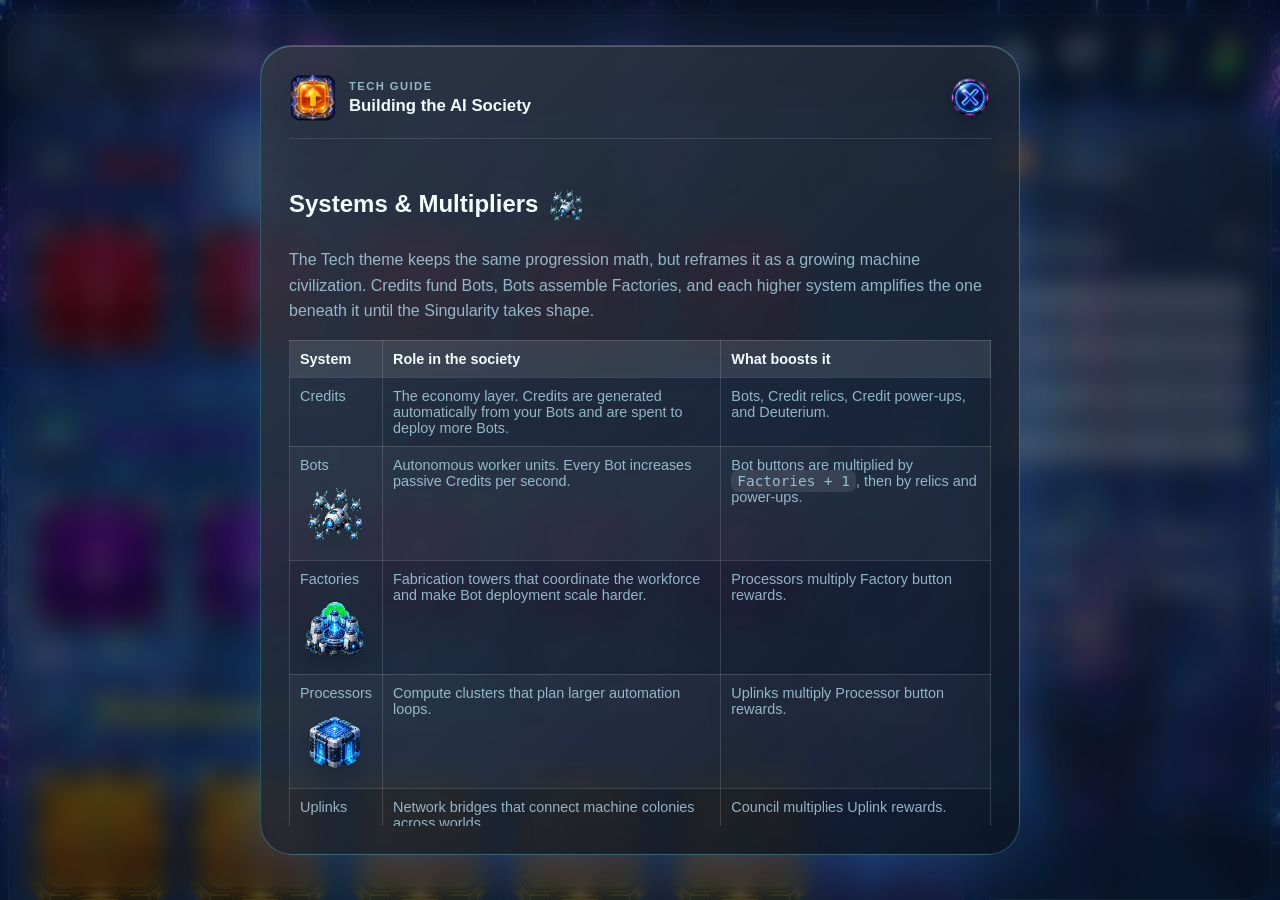
==== commit 895ad5db: "mobile names" ====
--- a/index.html
+++ b/index.html
@@ -434,8 +434,8 @@
 					<tr><td>Credits</td><td>The economy layer. Credits are generated automatically from your Bots and are spent to deploy more Bots.</td><td>Bots, Credit relics, Credit power-ups, and Deuterium.</td></tr>
 					<tr><td>Bots<img src="images/modern/tech/nano-bots.png" class="helpSampleButton" alt="Bots"></td><td>Autonomous worker units. Every Bot increases passive Credits per second.</td><td>Bot buttons are multiplied by <code>Factories + 1</code>, then by relics and power-ups.</td></tr>
 					<tr><td>Factories<img src="images/modern/tech/nano-machines.png" class="helpSampleButton" alt="Factories"></td><td>Fabrication towers that coordinate the workforce and make Bot deployment scale harder.</td><td>Processors multiply Factory button rewards.</td></tr>
-					<tr><td>Processors<img src="images/modern/tech/quantum-processors.png" class="helpSampleButton" alt="Processors"></td><td>Compute clusters that plan larger automation loops.</td><td>Neural uplinks multiply Processor button rewards.</td></tr>
-					<tr><td>Neural uplinks<img src="images/modern/tech/neural-uplinks.png" class="helpSampleButton" alt="Neural uplinks"></td><td>Network bridges that connect machine colonies across worlds.</td><td>Council multiplies Neural uplink rewards.</td></tr>
+					<tr><td>Processors<img src="images/modern/tech/quantum-processors.png" class="helpSampleButton" alt="Processors"></td><td>Compute clusters that plan larger automation loops.</td><td>Uplinks multiply Processor button rewards.</td></tr>
+					<tr><td>Uplinks<img src="images/modern/tech/neural-uplinks.png" class="helpSampleButton" alt="Uplinks"></td><td>Network bridges that connect machine colonies across worlds.</td><td>Council multiplies Uplink rewards.</td></tr>
 					<tr><td>Council<img src="images/modern/tech/synthetic-council.png" class="helpSampleButton" alt="Council"></td><td>The governance layer that directs high-tier expansion.</td><td>Singularity multiplies Council rewards.</td></tr>
 					<tr><td>Singularity<img src="images/modern/tech/ai-singularity.png" class="helpSampleButton" alt="Singularity"></td><td>The highest current system, representing the society becoming self-improving.</td><td>Singularity buttons award their listed amount; there is no higher multiplier yet.</td></tr>
 				</tbody>
@@ -453,7 +453,7 @@
 			<h2>Worlds</h2>
 			<ul>
 				<li><strong>Neon Data Habitat:</strong> the starting layer for Credits, Bots, Factories, and Processors.</li>
-				<li><strong>Fusion Foundry Grid:</strong> unlocks Neural uplinks, Council, and Fusion mining.</li>
+				<li><strong>Fusion Foundry Grid:</strong> unlocks Uplinks, Council, and Fusion mining.</li>
 				<li><strong>Singularity Sky Arcology:</strong> unlocks Singularity production.</li>
 			</ul>
 
@@ -492,7 +492,7 @@
 					<tr><td>Bot surge<img src="images/modern/tech/potion-2.png" class="helpSampleButton" alt="Bot surge"></td><td>Affects Bots: 2x Bot gain</td></tr>
 					<tr><td>Factory uplink<img src="images/modern/tech/potion-3.png" class="helpSampleButton" alt="Factory uplink"></td><td>Affects Factories: 2x Factory gain</td></tr>
 					<tr><td>Processor boost<img src="images/modern/tech/potion-4.png" class="helpSampleButton" alt="Processor boost"></td><td>Affects Processors: 2x Processor gain</td></tr>
-					<tr><td>Neural network charge<img src="images/modern/tech/potion-5.png" class="helpSampleButton" alt="Neural network charge"></td><td>Affects Neural uplinks: 2x Neural uplink gain</td></tr>
+					<tr><td>Neural network charge<img src="images/modern/tech/potion-5.png" class="helpSampleButton" alt="Neural network charge"></td><td>Affects Uplinks: 2x Uplink gain</td></tr>
 				</tbody>
 			</table>
 
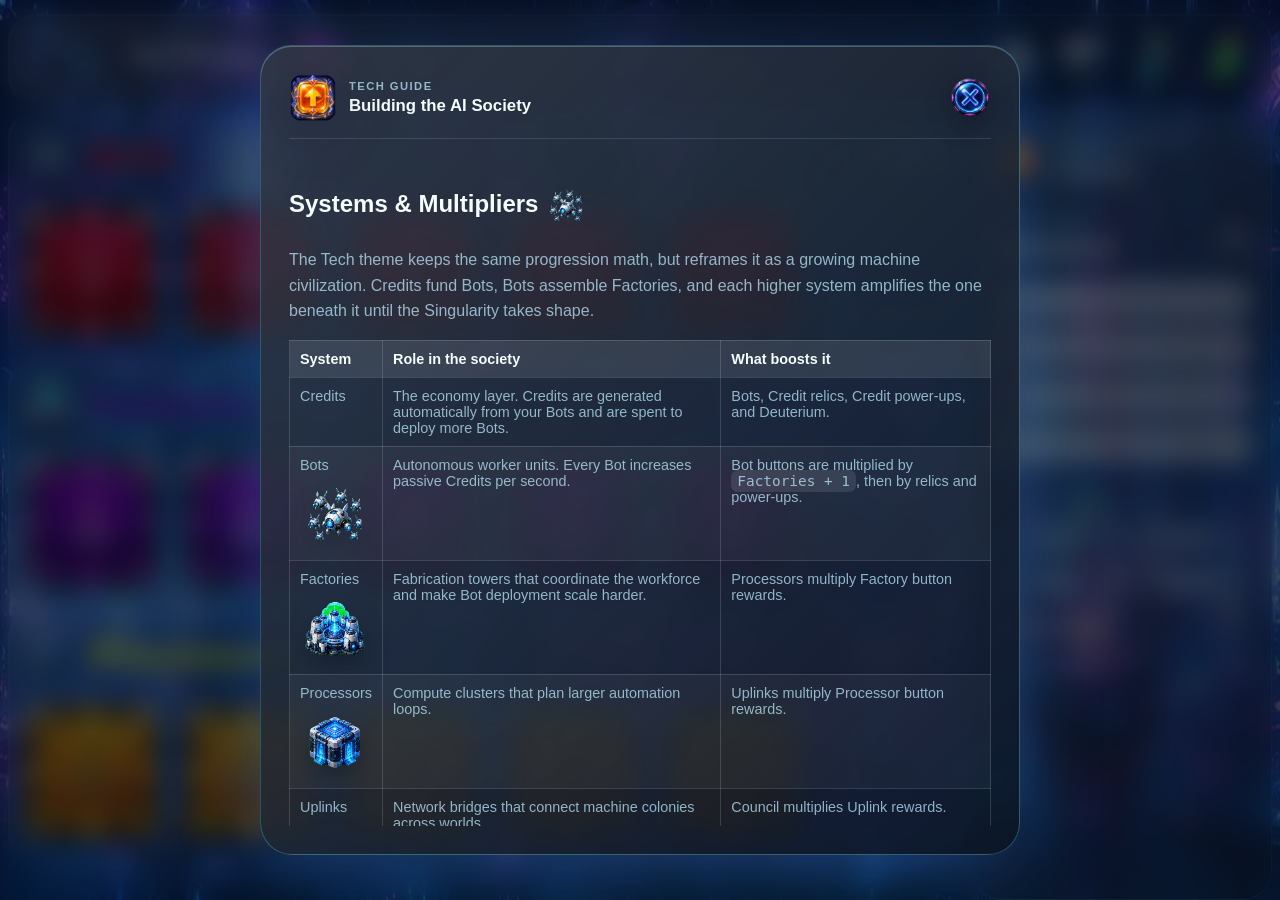
==== commit 19b88a35: "more ui" ====
--- a/index.html
+++ b/index.html
@@ -129,23 +129,23 @@
 			</div>
 			<div class="modalContent autoClickerContent">
 				<p id="autoClickerDescription">COT-7 is a tiny operations bot built to optimize your AI society.</p>
-				<div class="autoClickerStatus" id="autoClickerStatus">COT-7 acts every 00:10.00.</div>
 				<div class="autoClickerUpgradeGrid">
 					<section class="autoClickerUpgradeCard">
 						<h2 id="autoClickerSpeedName">Servo speed</h2>
 						<strong id="autoClickerSpeedLevel">Level 0/30</strong>
+						<button id="autoClickerSpeedButton" class="primaryAction" data-action="upgrade-auto-clicker" data-upgrade="speed">Upgrade: $500</button>
 						<p id="autoClickerSpeedEffect">Action timer: 00:10.00</p>
-						<button id="autoClickerSpeedButton" class="primaryAction" data-action="upgrade-auto-clicker" data-upgrade="speed">Upgrade: $500</button>
 					</section>
 					<section class="autoClickerUpgradeCard">
 						<h2 id="autoClickerIntelligenceName">Planning core</h2>
 						<strong id="autoClickerIntelligenceLevel">Level 0/30</strong>
+						<button id="autoClickerIntelligenceButton" class="primaryAction" data-action="upgrade-auto-clicker" data-upgrade="intelligence">Upgrade: $2,500</button>
 						<p id="autoClickerIntelligenceEffect">Chooses simple available buttons.</p>
-						<button id="autoClickerIntelligenceButton" class="primaryAction" data-action="upgrade-auto-clicker" data-upgrade="intelligence">Upgrade: $2,500</button>
 					</section>
 				</div>
+				<div class="autoClickerStatus" id="autoClickerStatus">COT-7 acts every 00:10.00.</div>
+				<button id="autoClickerSleepButton" class="secondaryAction autoClickerSleepButton" data-action="toggle-auto-clicker-sleep">Make COT-7 recharge</button>
 				<p class="autoClickerHint">Higher intelligence lets the helper compare stronger purchases, wait briefly when a better money button is close, and eventually navigate between unlocked worlds before clicking.</p>
-				<button id="autoClickerSleepButton" class="secondaryAction autoClickerSleepButton" data-action="toggle-auto-clicker-sleep">Make COT-7 recharge</button>
 			</div>
 		</div>
 	</div>
--- a/css/modern.css
+++ b/css/modern.css
@@ -564,7 +564,7 @@
 
 .worldSection {
 	position: relative;
-	padding: 16px;
+	padding: 8px;
 	border-radius: 24px;
 	overflow: hidden;
 	isolation: isolate;
@@ -614,8 +614,8 @@
 
 .sectionHeading {
 	justify-content: space-between;
-	gap: 16px;
-	margin-bottom: 16px;
+	gap: 8px;
+	margin-bottom: 8px;
 }
 
 .sectionTitle {
@@ -1028,7 +1028,7 @@
 }
 
 .itemBox:hover {
-	transform: translateY(-4px);
+	transform: translateY(-1px);
 	background: rgba(255, 255, 255, 0.16);
 }
 
@@ -1595,6 +1595,10 @@
 }
 
 @media (max-width: 720px) {
+	body {
+		line-height: 1.25;
+	}
+
 	.topShell {
 		top: 8px;
 		width: calc(100% - 16px);
@@ -1630,30 +1634,118 @@
 
 	.gameLayout {
 		width: 100%;
-		margin-top: 10px;
+		margin-top: 6px;
+		padding: 0 4px;
+		gap: 4px;
+	}
+
+	.contentColumn {
+		padding-bottom: 6px;
+	}
+
+	.worldSections {
+		gap: 4px;
 	}
 
 	.resourceRail {
 		inset: 8px;
-		padding: 16px;
-		border-radius: 24px;
+		padding: 10px;
+		border-radius: 20px;
+	}
+
+	.brandBlock {
+		gap: 8px;
+		margin-bottom: 10px;
+		padding-bottom: 8px;
+	}
+
+	.brandIcon,
+	.modalHeadingIcon {
+		width: 40px;
+		height: 40px;
+		border-radius: 12px;
+	}
+
+	.eyebrow {
+		margin-bottom: 2px;
+		font-size: 0.62rem;
+		letter-spacing: 0.1em;
+	}
+
+	.brandBlock strong,
+	.modalTitleGroup strong,
+	.helpHeader strong {
+		font-size: 0.95rem;
+		line-height: 1.1;
+	}
+
+	.railHeading {
+		align-items: center;
+	}
+
+	.railHeading h2 {
+		font-size: 1.15rem;
+		line-height: 1.1;
 	}
 
 	.resourceList {
 		grid-template-columns: 1fr;
+		margin-top: 8px;
+		gap: 5px;
+	}
+
+	.resourceText {
+		grid-template-columns: 8px 1fr auto;
+		gap: 6px;
+		padding: 7px 9px;
+		border-radius: 12px;
+		line-height: 1.15;
+	}
+
+	.resourceDot {
+		width: 6px;
+		height: 6px;
+	}
+
+	.activePotionIcons {
+		margin-top: 8px;
+		gap: 5px;
+	}
+
+	.potionIcon {
+		width: 36px;
+		height: 36px;
+	}
+
+	.potionTooltip {
+		margin-top: 5px;
+		font-size: 0.72rem;
 	}
 
 	.railActions {
 		grid-template-columns: 1fr 1fr;
+		gap: 5px;
+		margin-top: 10px;
+	}
+
+	.railActions button,
+	.debugPanel button {
+		padding: 7px 9px;
+		line-height: 1.1;
+	}
+
+	.debugPanel {
+		margin-top: 8px;
+		font-size: 0.82rem;
 	}
 
 	.worldSection {
-		padding: 4px;
-		border-radius: 24px;
+		padding: 3px;
+		border-radius: 18px;
 	}
 
 	.buttonGrid {
-		--button-grid-gap: 3px;
+		--button-grid-gap: 2px;
 	}
 
 	.button {
@@ -1663,8 +1755,40 @@
 	}
 
 	.sectionHeading {
-		gap: 4px;
-		margin-bottom: 4px;
+		gap: 3px;
+		margin-bottom: 2px;
+	}
+
+	.sectionTitle {
+		gap: 6px;
+		padding: 2px 6px 2px 2px;
+		border-radius: 14px;
+	}
+
+	.sectionIcon {
+		width: 38px;
+		height: 38px;
+	}
+
+	.sectionHeading h2 {
+		font-size: clamp(1.05rem, 6vw, 1.45rem);
+		line-height: 1;
+	}
+
+	.sectionHeading > strong {
+		padding: 5px 8px;
+		font-size: 0.7rem;
+		line-height: 1.05;
+	}
+
+	.gainValue {
+		font-size: clamp(0.86rem, 4vw, 1rem);
+		line-height: 1.05;
+	}
+
+	.costLine {
+		font-size: clamp(0.62rem, 3.2vw, 0.72rem);
+		line-height: 1.05;
 	}
 
 
@@ -1684,8 +1808,8 @@
 		min-height: calc(100vh - 16px);
 		max-height: calc(100vh - 16px);
 		margin: 0;
-		padding: 18px;
-		border-radius: 25px;
+		padding: 10px;
+		border-radius: 18px;
 	}
 
 	.centeredModal {
@@ -1694,13 +1818,14 @@
 
 	.modalHeading,
 	.helpHeader {
-		margin-bottom: 14px;
-		padding-bottom: 14px;
+		margin-bottom: 8px;
+		padding-bottom: 8px;
+		gap: 8px;
 	}
 
 	.modalHeadingIcon {
-		width: 48px;
-		height: 48px;
+		width: 40px;
+		height: 40px;
 	}
 
 	.itemModalLayout {
@@ -1714,31 +1839,238 @@
 
 	.autoClickerUpgradeGrid {
 		grid-template-columns: 1fr;
+		gap: 8px;
+	}
+
+	.autoClickerContent,
+	.miningModalContent,
+	.resourceBreakdownContent,
+	.sectionLoreContent,
+	.messageDialogContent,
+	.helpBody {
+		line-height: 1.3;
 	}
 
 	.itemDetail {
 		grid-column: 1;
 		grid-row: 2;
 		height: auto;
-		min-height: 190px;
+		min-height: 150px;
 		max-height: none;
+		padding: 10px;
+		border-radius: 16px;
 	}
 
 	.itemGrid {
 		grid-column: 1;
 		grid-row: 1;
 		grid-template-columns: repeat(2, minmax(0, 1fr));
+		gap: 7px;
 		overflow: visible;
+	}
+
+	.itemBox {
+		min-height: 118px;
+		padding: 7px;
+		border-radius: 16px;
+	}
+
+	.item {
+		height: 86px;
+	}
+
+	.itemText {
+		right: 6px;
+		bottom: 6px;
+		padding: 3px 6px;
+		font-size: 0.78rem;
+	}
+
+	#itemScreenIcon {
+		width: 128px;
+		height: 128px;
+	}
+
+	#itemScreenName {
+		margin: 6px 0;
+		font-size: 1.1rem;
+		line-height: 1.15;
+	}
+
+	#itemScreenInfoText {
+		line-height: 1.3;
 	}
 
 	.itemEmptyState {
 		grid-column: 1;
 		grid-row: 1;
-		min-height: 260px;
+		min-height: 190px;
+		padding: 16px;
+		border-radius: 16px;
 	}
 
 	.miningMetrics {
 		grid-template-columns: 1fr;
+		gap: 6px;
+	}
+
+	.miningMetrics > div {
+		display: flex;
+		align-items: center;
+		justify-content: space-between;
+		gap: 8px;
+		white-space: nowrap;
+	}
+
+	.miningMetrics span,
+	.miningMetrics strong {
+		display: inline;
+		margin-top: 0;
+		line-height: 1;
+	}
+
+	.miningMetrics strong {
+		font-size: 0.98rem;
+	}
+
+	.miningMetrics > div,
+	.oreCard,
+	.autoClickerStatus,
+	.autoClickerUpgradeCard {
+		padding: 9px;
+		border-radius: 15px;
+	}
+
+	.autoClickerStatus {
+		margin: 8px 0;
+	}
+
+	.autoClickerUpgradeCard h2 {
+		margin-bottom: 4px;
+		font-size: 1rem;
+		line-height: 1.1;
+	}
+
+	.autoClickerHint {
+		margin: 8px 0;
+		font-size: 0.82rem;
+	}
+
+	.primaryAction,
+	.secondaryAction {
+		margin-top: 8px;
+		padding: 10px 12px;
+		border-radius: 14px;
+		line-height: 1.15;
+	}
+
+	.oreGrid {
+		margin-top: 8px;
+		gap: 6px;
+		grid-template-columns: 1fr;
+	}
+
+	.oreCard {
+		display: grid;
+		grid-template-columns: 38px minmax(0, 1fr) auto;
+		align-items: center;
+		gap: 8px;
+		white-space: nowrap;
+	}
+
+	.oreCard span,
+	.oreCard strong {
+		display: inline;
+		margin-top: 0;
+		line-height: 1;
+	}
+
+	.oreCard span {
+		overflow: hidden;
+		text-overflow: ellipsis;
+	}
+
+	.oreCard strong {
+		font-size: 0.98rem;
+	}
+
+	.oreIcon {
+		width: 38px;
+		height: 38px;
+		margin: 0;
+	}
+
+	.messageDialogImage {
+		width: min(170px, 62vw);
+		height: 140px;
+		margin-bottom: 8px;
+	}
+
+	.messageDialogPanel p {
+		line-height: 1.35;
+	}
+
+	.messageDialogInput {
+		margin-top: 8px;
+		padding: 9px;
+		border-radius: 12px;
+	}
+
+	.messageDialogActions {
+		gap: 6px;
+		margin-top: 10px;
+	}
+
+	.messageDialogActions button {
+		min-width: 96px;
+		padding: 9px 12px;
+		border-radius: 12px;
+	}
+
+	.helpBody {
+		margin-top: 8px;
+		padding-right: 6px;
+	}
+
+	.helpPanel p,
+	.helpPanel ul {
+		line-height: 1.35;
+	}
+
+	.helpPanel h2 {
+		margin-top: 16px;
+		margin-bottom: 6px;
+		font-size: 1.08rem;
+		line-height: 1.15;
+	}
+
+	.helpIcon {
+		width: 30px;
+		height: 30px;
+	}
+
+	.helpSampleButton {
+		width: 50px;
+		height: 50px;
+		margin-top: 4px;
+	}
+
+	.helpTable {
+		margin: 8px 0 12px;
+		font-size: 0.78rem;
+	}
+
+	.helpTable th,
+	.helpTable td {
+		padding: 6px;
+	}
+
+	.helpChain {
+		gap: 4px;
+	}
+
+	.helpChain span {
+		padding: 5px 7px;
 	}
 
 	.helpPanel {
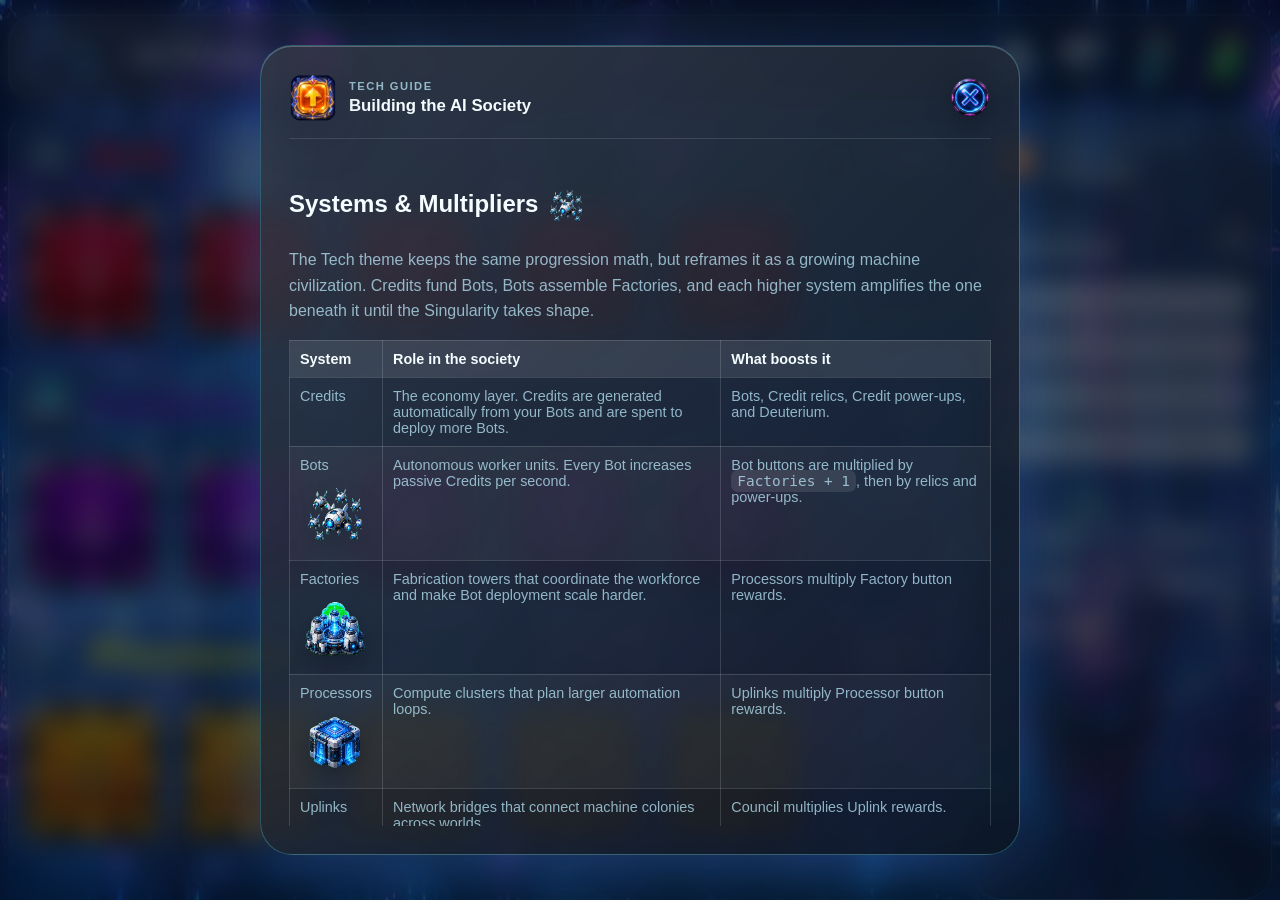
==== commit ec9a25bc: "auto clicker ui" ====
--- a/index.html
+++ b/index.html
@@ -75,15 +75,6 @@
 				<button class="dangerAction" data-action="hard-reset">Hard reset</button>
 			</div>
 
-			<details class="debugPanel">
-				<summary>Debug multiplier</summary>
-				<div>
-					<button class="debug-btn" data-action="debug-multiplier" data-value="1">1x</button>
-					<button class="debug-btn" data-action="debug-multiplier" data-value="10">10x</button>
-					<button class="debug-btn" data-action="debug-multiplier" data-value="100">100x</button>
-					<button class="debug-btn" data-action="debug-multiplier" data-value="1000">1000x</button>
-				</div>
-			</details>
 		</aside>
 	</main>
 
@@ -143,9 +134,33 @@
 						<p id="autoClickerIntelligenceEffect">Chooses simple available buttons.</p>
 					</section>
 				</div>
+				<section class="autoClickerBehaviorPanel">
+					<div class="autoClickerBehaviorHeading">
+						<h2 id="autoClickerBehaviorTitle">Behavior tuning</h2>
+					</div>
+					<div class="autoClickerControlGroup autoClickerBehaviorCell">
+						<span class="autoClickerControlLabel">Button priority</span>
+						<label><input type="radio" name="autoClickerPriority" value="simple" data-action="update-auto-clicker-behavior" data-setting="priority"> First available</label>
+						<label><input type="radio" name="autoClickerPriority" value="best" data-action="update-auto-clicker-behavior" data-setting="priority"> Best value</label>
+					</div>
+					<label class="autoClickerSlider autoClickerBehaviorCell">
+						<span><span>Wait for better money button</span><strong id="autoClickerWaitValue">0s</strong></span>
+						<input id="autoClickerWaitSlider" type="range" min="0" max="0" value="0" step="1" data-action="update-auto-clicker-behavior" data-setting="waitSeconds">
+					</label>
+					<label class="autoClickerSlider autoClickerBehaviorCell">
+						<span><span>Rows to scan downward</span><strong id="autoClickerRowDepthValue">1 row</strong></span>
+						<input id="autoClickerRowDepthSlider" type="range" min="1" max="1" value="1" step="1" data-action="update-auto-clicker-behavior" data-setting="rowDepth">
+					</label>
+					<div class="autoClickerControlGroup autoClickerBehaviorCell">
+						<span class="autoClickerControlLabel">World travel</span>
+						<label><input type="radio" name="autoClickerWorldMode" value="current" data-action="update-auto-clicker-behavior" data-setting="worldMode"> Stay here</label>
+						<label><input type="radio" name="autoClickerWorldMode" value="all" data-action="update-auto-clicker-behavior" data-setting="worldMode"> Use unlocked worlds</label>
+					</div>
+					<p id="autoClickerBehaviorSummary" class="autoClickerBehaviorSummary">Unlocks arrive every few Core/Wisdom levels.</p>
+				</section>
 				<div class="autoClickerStatus" id="autoClickerStatus">COT-7 acts every 00:10.00.</div>
 				<button id="autoClickerSleepButton" class="secondaryAction autoClickerSleepButton" data-action="toggle-auto-clicker-sleep">Make COT-7 recharge</button>
-				<p class="autoClickerHint">Higher intelligence lets the helper compare stronger purchases, wait briefly when a better money button is close, and eventually navigate between unlocked worlds before clicking.</p>
+				<p class="autoClickerHint">Use these controls to decide how cautious the helper should be. Higher Wisdom/Core levels unlock stronger priority choices, longer wait windows, deeper row scanning, and world travel.</p>
 			</div>
 		</div>
 	</div>
@@ -283,6 +298,15 @@
 			<p>Your helper is available from the start and presses one affordable button every 10 seconds. Upgrade Speed to shorten the timer. Upgrade Intelligence so it picks stronger buttons, waits briefly for better purchases, and eventually navigates between unlocked worlds.</p>
 			<h2>Mining</h2>
 			<p>Mining unlocks in World 2. The timer runs at <code>60 ÷ miners</code> seconds, capped at 120 effective miners. Ores progress from Stone through Diamond.</p>
+			<details class="debugPanel helpDebugPanel">
+				<summary>Debug multiplier</summary>
+				<div>
+					<button class="debug-btn" data-action="debug-multiplier" data-value="1">1x</button>
+					<button class="debug-btn" data-action="debug-multiplier" data-value="10">10x</button>
+					<button class="debug-btn" data-action="debug-multiplier" data-value="100">100x</button>
+					<button class="debug-btn" data-action="debug-multiplier" data-value="1000">1000x</button>
+				</div>
+			</details>
 		</div>
 	</div>
 
@@ -316,7 +340,7 @@
 		<p><strong>Example of the resource chain:</strong> if a Multi button normally gives +80 Multi and you own 4 Prestige, it gives <code>80 x (4 + 1) = 400 Multi</code> before relics or potions. That new Multi then increases your Money income by 400 per second.</p>
 
 		<h2>Auto Helper <img src="images/modern/fantasy/auto-pet-1.png" class="helpIcon" alt="Pet helper"></h2>
-		<p>Your pet helper starts active immediately and presses one affordable button every 10 seconds. Buy Agility upgrades with Money to shorten the timer, and Wisdom upgrades to make it choose stronger buttons, wait when a better Money button is nearly affordable, and later navigate between worlds.</p>
+			<p>Your pet helper starts active immediately and presses one affordable button every 10 seconds. Buy Agility upgrades with Money to shorten the timer. Wisdom upgrades unlock behavior controls so you can choose button priority, how long Pip waits for better Money buttons, how many resource rows it scans, and whether it may hop between unlocked worlds.</p>
 
 		<h2>Purchases and Resets</h2>
 		<p>Multi purchases only spend Money and do not reset anything. Buying Prestige or a higher resource resets all lower resources, but you keep the resource you bought and every resource above it.</p>
@@ -411,6 +435,15 @@
 			</tbody>
 		</table>
 			<p>Higher ores increase how much of the ore immediately below them you receive. For example, each Stone roll gives your current Iron amount plus 1 Stone, while each Ruby roll gives your current Diamond amount plus 1 Ruby. Stone boosts passive Money gain by <code>sqrt(Stone) + 1</code>; 9 Stone gives a 4x Money multiplier and 100 Stone gives an 11x multiplier.</p>
+			<details class="debugPanel helpDebugPanel">
+				<summary>Debug multiplier</summary>
+				<div>
+					<button class="debug-btn" data-action="debug-multiplier" data-value="1">1x</button>
+					<button class="debug-btn" data-action="debug-multiplier" data-value="10">10x</button>
+					<button class="debug-btn" data-action="debug-multiplier" data-value="100">100x</button>
+					<button class="debug-btn" data-action="debug-multiplier" data-value="1000">1000x</button>
+				</div>
+			</details>
 		</div>
 	</template>
 
@@ -445,7 +478,7 @@
 			<p><code>Bots x Credit bonuses x (sqrt(Deuterium) + 1)</code>. Relics are permanent, power-ups last five minutes, and Deuterium comes from Fusion mining.</p>
 
 			<h2>COT Bot <img src="images/modern/tech/auto-bot-1.png" class="helpIcon" alt="COT bot"></h2>
-			<p>COT-7 starts active immediately and performs one button action every 10 seconds. Servo Speed upgrades reduce the timer. Planning Core upgrades make it compare stronger actions, wait briefly for better purchases, and eventually navigate between unlocked worlds.</p>
+			<p>COT-7 starts active immediately and performs one button action every 10 seconds. Servo Speed upgrades reduce the timer. Planning Core upgrades unlock behavior controls so you can choose button priority, how long COT-7 waits for better Credit buttons, how many system rows it scans, and whether it may travel between unlocked worlds.</p>
 
 			<h2>Resets</h2>
 			<p>Buying Factories or any higher system resets the lower systems in the same way the fantasy theme does. XP, levels, worlds, miners, sci-fi resources, data caches, relics, and power-ups remain.</p>
@@ -510,6 +543,15 @@
 					<tr><td>Neutronium<img src="images/modern/tech/ore-neutronium.png" class="helpSampleButton" alt="Neutronium"></td><td>1.5625%</td><td>1</td></tr>
 				</tbody>
 			</table>
+			<details class="debugPanel helpDebugPanel">
+				<summary>Debug multiplier</summary>
+				<div>
+					<button class="debug-btn" data-action="debug-multiplier" data-value="1">1x</button>
+					<button class="debug-btn" data-action="debug-multiplier" data-value="10">10x</button>
+					<button class="debug-btn" data-action="debug-multiplier" data-value="100">100x</button>
+					<button class="debug-btn" data-action="debug-multiplier" data-value="1000">1000x</button>
+				</div>
+			</details>
 		</div>
 	</template>
 
--- a/css/modern.css
+++ b/css/modern.css
@@ -1179,6 +1179,100 @@
 	font-size: 0.9rem;
 }
 
+.autoClickerBehaviorPanel {
+	margin-top: 14px;
+	padding: 14px;
+	border: 1px solid rgba(255, 255, 255, 0.14);
+	border-radius: 24px;
+	background: rgba(255, 255, 255, 0.07);
+	display: grid;
+	grid-template-columns: repeat(2, minmax(0, 1fr));
+	gap: 10px;
+}
+
+.autoClickerBehaviorHeading {
+	grid-column: 1 / -1;
+	margin-bottom: 0;
+}
+
+.autoClickerBehaviorHeading h2 {
+	margin: 0 0 4px;
+	color: var(--text);
+	font-size: 1.05rem;
+}
+
+.autoClickerBehaviorHeading p {
+	margin: 0;
+	font-size: 0.86rem;
+}
+
+.autoClickerBehaviorCell {
+	min-width: 0;
+	padding: 10px;
+	border-radius: 16px;
+	background: rgba(255, 255, 255, 0.06);
+}
+
+.autoClickerControlGroup {
+	display: flex;
+	flex-wrap: wrap;
+	gap: 6px 10px;
+	align-items: center;
+	margin-top: 0;
+}
+
+.autoClickerControlGroup label {
+	display: inline-flex;
+	align-items: center;
+	gap: 5px;
+	color: var(--text);
+	font-size: 0.9rem;
+}
+
+.autoClickerControlLabel {
+	width: 100%;
+	color: var(--muted);
+	font-size: 0.72rem;
+	font-weight: 800;
+	text-transform: uppercase;
+	letter-spacing: 0.1em;
+}
+
+.autoClickerSlider {
+	display: grid;
+	gap: 7px;
+	margin-top: 0;
+}
+
+.autoClickerSlider > span {
+	display: flex;
+	align-items: center;
+	justify-content: space-between;
+	gap: 12px;
+}
+
+.autoClickerSlider strong {
+	color: var(--text);
+}
+
+.autoClickerSlider input {
+	width: 100%;
+}
+
+.autoClickerBehaviorSummary {
+	grid-column: 1 / -1;
+	margin: 0;
+	color: var(--muted);
+	font-size: 0.82rem;
+	line-height: 1.35;
+}
+
+.autoClickerBehaviorPanel input:disabled + span,
+.autoClickerBehaviorPanel input:disabled {
+	opacity: 0.45;
+	cursor: not-allowed;
+}
+
 .resourceBreakdownContent {
 	color: var(--muted);
 	line-height: 1.55;
@@ -1956,6 +2050,53 @@
 		font-size: 0.82rem;
 	}
 
+	.autoClickerBehaviorPanel {
+		margin-top: 8px;
+		padding: 9px;
+		border-radius: 15px;
+		gap: 6px;
+	}
+
+	.autoClickerBehaviorHeading {
+		margin-bottom: 6px;
+	}
+
+	.autoClickerBehaviorHeading h2 {
+		font-size: 1rem;
+		line-height: 1.1;
+	}
+
+	.autoClickerBehaviorHeading p,
+	.autoClickerControlGroup label {
+		font-size: 0.78rem;
+	}
+
+	.autoClickerControlGroup {
+		gap: 5px 8px;
+		margin-top: 0;
+	}
+
+	.autoClickerControlLabel {
+		font-size: 0.62rem;
+		letter-spacing: 0.08em;
+	}
+
+	.autoClickerSlider {
+		gap: 5px;
+		margin-top: 0;
+		font-size: 0.8rem;
+	}
+
+	.autoClickerBehaviorCell {
+		padding: 7px;
+		border-radius: 12px;
+	}
+
+	.autoClickerBehaviorSummary {
+		font-size: 0.74rem;
+		line-height: 1.25;
+	}
+
 	.primaryAction,
 	.secondaryAction {
 		margin-top: 8px;
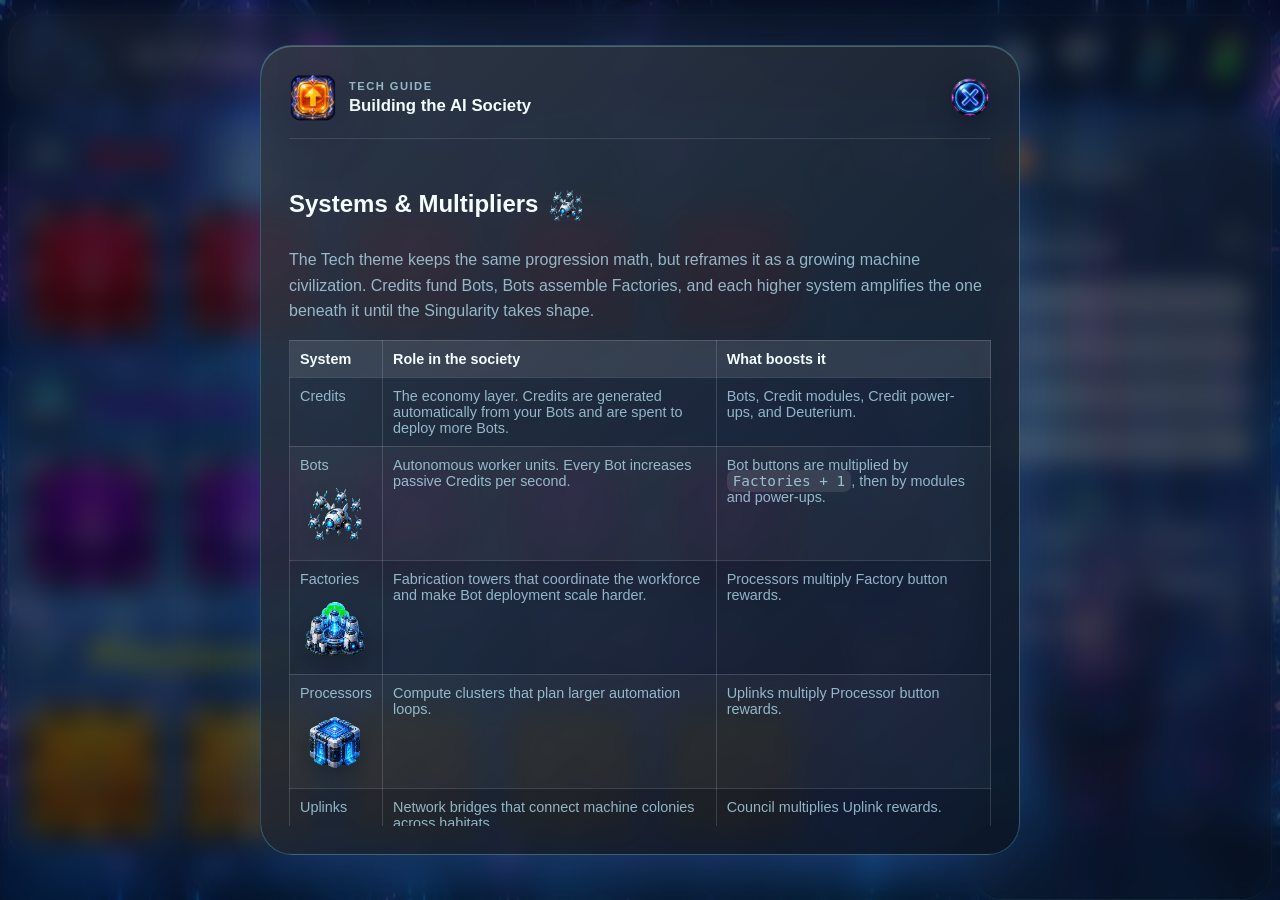
==== commit 4b59547d: "without reset it got boring fast, lets put it back also the cpu usage is super high lets fix that, m" ====
--- a/index.html
+++ b/index.html
@@ -119,17 +119,21 @@
 				<button class="circleButton" data-action="close-auto-clicker" aria-label="Close"></button>
 			</div>
 			<div class="modalContent autoClickerContent">
-				<p id="autoClickerDescription">COT-7 is a tiny operations bot built to optimize your AI society.</p>
+				<p id="autoClickerDescription" class="autoClickerDescription" data-action="toggle-auto-clicker-description">COT-7 is a tiny operations bot built to optimize your AI society.</p>
 				<div class="autoClickerUpgradeGrid">
 					<section class="autoClickerUpgradeCard">
-						<h2 id="autoClickerSpeedName">Servo speed</h2>
-						<strong id="autoClickerSpeedLevel">Level 0/30</strong>
+						<div class="autoClickerUpgradeHeading">
+							<h2 id="autoClickerSpeedName">Servo speed</h2>
+							<strong id="autoClickerSpeedLevel">Level 0/30</strong>
+						</div>
 						<button id="autoClickerSpeedButton" class="primaryAction" data-action="upgrade-auto-clicker" data-upgrade="speed">Upgrade: $500</button>
 						<p id="autoClickerSpeedEffect">Action timer: 00:10.00</p>
 					</section>
 					<section class="autoClickerUpgradeCard">
-						<h2 id="autoClickerIntelligenceName">Planning core</h2>
-						<strong id="autoClickerIntelligenceLevel">Level 0/30</strong>
+						<div class="autoClickerUpgradeHeading">
+							<h2 id="autoClickerIntelligenceName">Planning core</h2>
+							<strong id="autoClickerIntelligenceLevel">Level 0/30</strong>
+						</div>
 						<button id="autoClickerIntelligenceButton" class="primaryAction" data-action="upgrade-auto-clicker" data-upgrade="intelligence">Upgrade: $2,500</button>
 						<p id="autoClickerIntelligenceEffect">Chooses simple available buttons.</p>
 					</section>
@@ -144,23 +148,23 @@
 						<label><input type="radio" name="autoClickerPriority" value="best" data-action="update-auto-clicker-behavior" data-setting="priority"> Best value</label>
 					</div>
 					<label class="autoClickerSlider autoClickerBehaviorCell">
-						<span><span>Wait for better money button</span><strong id="autoClickerWaitValue">0s</strong></span>
+						<span><span>Wait for better</span><strong id="autoClickerWaitValue">0s</strong></span>
 						<input id="autoClickerWaitSlider" type="range" min="0" max="0" value="0" step="1" data-action="update-auto-clicker-behavior" data-setting="waitSeconds">
 					</label>
 					<label class="autoClickerSlider autoClickerBehaviorCell">
 						<span><span>Rows to scan downward</span><strong id="autoClickerRowDepthValue">1 row</strong></span>
 						<input id="autoClickerRowDepthSlider" type="range" min="1" max="1" value="1" step="1" data-action="update-auto-clicker-behavior" data-setting="rowDepth">
 					</label>
+					<div id="autoClickerFrequencyControls" class="autoClickerFrequencyControls"></div>
 					<div class="autoClickerControlGroup autoClickerBehaviorCell">
 						<span class="autoClickerControlLabel">World travel</span>
 						<label><input type="radio" name="autoClickerWorldMode" value="current" data-action="update-auto-clicker-behavior" data-setting="worldMode"> Stay here</label>
 						<label><input type="radio" name="autoClickerWorldMode" value="all" data-action="update-auto-clicker-behavior" data-setting="worldMode"> Use unlocked worlds</label>
 					</div>
-					<p id="autoClickerBehaviorSummary" class="autoClickerBehaviorSummary">Unlocks arrive every few Core/Wisdom levels.</p>
+					<p id="autoClickerBehaviorSummary" class="autoClickerBehaviorSummary autoClickerCollapsibleText" data-action="toggle-auto-clicker-text" data-text-key="behaviorSummary">Unlocks arrive every few Core/Wisdom levels.</p>
 				</section>
-				<div class="autoClickerStatus" id="autoClickerStatus">COT-7 acts every 00:10.00.</div>
 				<button id="autoClickerSleepButton" class="secondaryAction autoClickerSleepButton" data-action="toggle-auto-clicker-sleep">Make COT-7 recharge</button>
-				<p class="autoClickerHint">Use these controls to decide how cautious the helper should be. Higher Wisdom/Core levels unlock stronger priority choices, longer wait windows, deeper row scanning, and world travel.</p>
+				<p id="autoClickerHint" class="autoClickerHint autoClickerCollapsibleText" data-action="toggle-auto-clicker-text" data-text-key="hint">Use these controls to decide how cautious the helper should be. Higher Wisdom/Core levels unlock stronger priority choices, longer wait windows, deeper row scanning, and world travel.</p>
 			</div>
 		</div>
 	</div>
@@ -177,13 +181,14 @@
 				</div>
 				<button class="circleButton modalClose" data-action="close-world-purchase" aria-label="Close"></button>
 			</div>
-			<div class="modalContent worldPurchaseContent">
-				<p>Open a new environment, new resource tiers, and new systems.</p>
-				<button id="worldPurchaseButton" class="primaryAction" data-action="purchase-world">
-					<span id="worldPurchaseButtonLabel">Purchase world 2</span>
-					<small id="worldPurchaseButtonCost">Costs $1.00e20</small>
-				</button>
-			</div>
+				<div class="modalContent worldPurchaseContent">
+					<p>Open a new environment, new resource tiers, and new systems.</p>
+					<button id="worldPurchaseButton" class="primaryAction" data-action="purchase-world">
+						<span id="worldPurchaseButtonLabel">Purchase world 2</span>
+						<small id="worldPurchaseButtonCost">Costs $1.00e20</small>
+					</button>
+					<p id="worldPurchaseAffordability" class="worldPurchaseAffordability">You need more money.</p>
+				</div>
 		</div>
 	</div>
 
@@ -200,11 +205,11 @@
 				<button class="circleButton" data-action="close-mining" aria-label="Close"></button>
 			</div>
 			<div class="modalContent miningModalContent">
-				<p>Miners automatically discover ores. Higher ores increase the amount of the ore beneath them, while Stone multiplies Money gain.</p>
+				<p id="miningDescription">Miners automatically discover ores. Higher ores increase the amount of the ore beneath them, while Stone multiplies Money gain.</p>
 				<div class="miningMetrics">
-					<div><span>Money boost</span><strong>×<span id="miningBoost">1.00</span></strong></div>
+					<div><span id="miningBoostLabel">Money boost</span><strong>×<span id="miningBoost">1.00</span></strong></div>
 					<div><span>Miners</span><strong id="miners">0</strong></div>
-					<div><span>Next ore</span><strong id="miningCooldown">00:00.00</strong></div>
+					<div><span id="miningCooldownLabel">Next ore</span><strong id="miningCooldown">00:00.00</strong></div>
 				</div>
 				<button id="minerPurchaseButton" class="primaryAction" data-action="purchase-miner">
 					Buy a miner
@@ -291,7 +296,7 @@
 			<h2>Money income</h2>
 			<p><code>Multi × Money bonuses × (sqrt(Stone) + 1)</code>. Relics are permanent, potions last five minutes, and Stone comes from Mining.</p>
 			<h2>Resets</h2>
-			<p>Buying Prestige or any higher tier resets every resource below the purchased tier. XP, levels, worlds, miners, ores, crates, relics, and potions remain.</p>
+			<p>Buying Prestige or any higher tier resets every resource above that row. Money returns to 0, Multi returns to 1, and other reset resources return to 0. XP, levels, worlds, miners, ores, crates, relics, and potions remain.</p>
 			<h2>Collections</h2>
 			<p>Leveling awards Basic crates through level 99. Unlocking Worlds 2 and 3 awards Advanced crates. Modern crates contain permanent relics or temporary potions.</p>
 			<h2>Auto Helper</h2>
@@ -342,20 +347,20 @@
 		<h2>Auto Helper <img src="images/modern/fantasy/auto-pet-1.png" class="helpIcon" alt="Pet helper"></h2>
 			<p>Your pet helper starts active immediately and presses one affordable button every 10 seconds. Buy Agility upgrades with Money to shorten the timer. Wisdom upgrades unlock behavior controls so you can choose button priority, how long Pip waits for better Money buttons, how many resource rows it scans, and whether it may hop between unlocked worlds.</p>
 
-		<h2>Purchases and Resets</h2>
-		<p>Multi purchases only spend Money and do not reset anything. Buying Prestige or a higher resource resets all lower resources, but you keep the resource you bought and every resource above it.</p>
-		<table class="helpTable">
-			<thead><tr><th>Button purchased</th><th>Cost</th><th>Resources reset</th></tr></thead>
-			<tbody>
-				<tr><td>Multi</td><td>Money</td><td>None</td></tr>
-				<tr><td>Prestige</td><td>Multi</td><td>Money returns to 0 and Multi returns to 1.</td></tr>
-				<tr><td>Power</td><td>Prestige</td><td>Money, Multi, and Prestige.</td></tr>
-				<tr><td>Super Prestige</td><td>Power</td><td>Money through Power.</td></tr>
-				<tr><td>Ascension</td><td>Super Prestige</td><td>Money through Super Prestige.</td></tr>
-				<tr><td>Infernal</td><td>Ascension</td><td>Money through Ascension.</td></tr>
-			</tbody>
-		</table>
-		<p>Relics, potions, ores, miners, XP, levels, crates, and unlocked worlds are not removed by these resource resets.</p>
+			<h2>Purchases and Resets</h2>
+			<p>Multi purchases spend Money without resetting anything. Buying Prestige or a higher resource resets every resource above that row, while keeping the resource you bought and every tier below it.</p>
+			<table class="helpTable">
+				<thead><tr><th>Button purchased</th><th>Cost</th><th>Resources reset</th></tr></thead>
+				<tbody>
+					<tr><td>Multi</td><td>Money</td><td>None.</td></tr>
+					<tr><td>Prestige</td><td>Multi</td><td>Money returns to 0 and Multi returns to 1.</td></tr>
+					<tr><td>Power</td><td>Prestige</td><td>Money, Multi, and Prestige.</td></tr>
+					<tr><td>Super Prestige</td><td>Power</td><td>Money through Power.</td></tr>
+					<tr><td>Ascension</td><td>Super Prestige</td><td>Money through Super Prestige.</td></tr>
+					<tr><td>Infernal</td><td>Ascension</td><td>Money through Ascension.</td></tr>
+				</tbody>
+			</table>
+			<p>Relics, potions, ores, miners, XP, levels, crates, and unlocked worlds are not removed by resource resets.</p>
 
 		<h2>Worlds and Backgrounds</h2>
 		<p>Unlock new worlds to access higher tier buttons and new features. Each world has three modern background scenes. A random scene for the active world is chosen whenever the page opens or you navigate into that world.</p>
@@ -366,7 +371,7 @@
 		</ul>
 
 		<h2>Levels and XP</h2>
-		<p>The header bar shows your progress toward the next level. Levels do not directly multiply your resource gains; they track your XP and award Basic crates. Higher-tier reset purchases give four times as much XP as the tier before them.</p>
+		<p>The header bar shows your progress toward the next level. Levels do not directly multiply your resource gains; they track your XP and award Basic crates. Higher-tier purchases give four times as much XP as the tier before them.</p>
 		<table class="helpTable">
 			<thead><tr><th>Reset purchase</th><th>XP gained</th></tr></thead>
 			<tbody>
@@ -464,26 +469,26 @@
 			<table class="helpTable">
 				<thead><tr><th>System</th><th>Role in the society</th><th>What boosts it</th></tr></thead>
 				<tbody>
-					<tr><td>Credits</td><td>The economy layer. Credits are generated automatically from your Bots and are spent to deploy more Bots.</td><td>Bots, Credit relics, Credit power-ups, and Deuterium.</td></tr>
-					<tr><td>Bots<img src="images/modern/tech/nano-bots.png" class="helpSampleButton" alt="Bots"></td><td>Autonomous worker units. Every Bot increases passive Credits per second.</td><td>Bot buttons are multiplied by <code>Factories + 1</code>, then by relics and power-ups.</td></tr>
+					<tr><td>Credits</td><td>The economy layer. Credits are generated automatically from your Bots and are spent to deploy more Bots.</td><td>Bots, Credit modules, Credit power-ups, and Deuterium.</td></tr>
+					<tr><td>Bots<img src="images/modern/tech/nano-bots.png" class="helpSampleButton" alt="Bots"></td><td>Autonomous worker units. Every Bot increases passive Credits per second.</td><td>Bot buttons are multiplied by <code>Factories + 1</code>, then by modules and power-ups.</td></tr>
 					<tr><td>Factories<img src="images/modern/tech/nano-machines.png" class="helpSampleButton" alt="Factories"></td><td>Fabrication towers that coordinate the workforce and make Bot deployment scale harder.</td><td>Processors multiply Factory button rewards.</td></tr>
 					<tr><td>Processors<img src="images/modern/tech/quantum-processors.png" class="helpSampleButton" alt="Processors"></td><td>Compute clusters that plan larger automation loops.</td><td>Uplinks multiply Processor button rewards.</td></tr>
-					<tr><td>Uplinks<img src="images/modern/tech/neural-uplinks.png" class="helpSampleButton" alt="Uplinks"></td><td>Network bridges that connect machine colonies across worlds.</td><td>Council multiplies Uplink rewards.</td></tr>
+					<tr><td>Uplinks<img src="images/modern/tech/neural-uplinks.png" class="helpSampleButton" alt="Uplinks"></td><td>Network bridges that connect machine colonies across habitats.</td><td>Council multiplies Uplink rewards.</td></tr>
 					<tr><td>Council<img src="images/modern/tech/synthetic-council.png" class="helpSampleButton" alt="Council"></td><td>The governance layer that directs high-tier expansion.</td><td>Singularity multiplies Council rewards.</td></tr>
 					<tr><td>Singularity<img src="images/modern/tech/ai-singularity.png" class="helpSampleButton" alt="Singularity"></td><td>The highest current system, representing the society becoming self-improving.</td><td>Singularity buttons award their listed amount; there is no higher multiplier yet.</td></tr>
 				</tbody>
 			</table>
 
 			<h2>Credits Formula</h2>
-			<p><code>Bots x Credit bonuses x (sqrt(Deuterium) + 1)</code>. Relics are permanent, power-ups last five minutes, and Deuterium comes from Fusion mining.</p>
+			<p><code>Bots x Credit bonuses x (sqrt(Deuterium) + 1)</code>. System modules are permanent, power-ups last five minutes, and Deuterium comes from Fusion mining.</p>
 
 			<h2>COT Bot <img src="images/modern/tech/auto-bot-1.png" class="helpIcon" alt="COT bot"></h2>
-			<p>COT-7 starts active immediately and performs one button action every 10 seconds. Servo Speed upgrades reduce the timer. Planning Core upgrades unlock behavior controls so you can choose button priority, how long COT-7 waits for better Credit buttons, how many system rows it scans, and whether it may travel between unlocked worlds.</p>
-
-			<h2>Resets</h2>
-			<p>Buying Factories or any higher system resets the lower systems in the same way the fantasy theme does. XP, levels, worlds, miners, sci-fi resources, data caches, relics, and power-ups remain.</p>
-
-			<h2>Worlds</h2>
+			<p>COT-7 starts active immediately and performs one button action every 10 seconds. Servo Speed upgrades reduce the timer. Planning Core upgrades unlock behavior controls so you can choose button priority, how long COT-7 waits for better Credit buttons, how many system rows it scans, and whether it may travel between connected habitats.</p>
+
+			<h2>Deployments and Reboots</h2>
+			<p>Deploying Factories or any higher system reboots every system above that row. Credits return to 0, Bots return to 1, and other rebooted systems return to 0. The system deployed by the purchase and every system below it stay online. XP, levels, habitats, fusion miners, fusion resources, data caches, modules, and power-ups remain.</p>
+
+			<h2>Network Habitats</h2>
 			<ul>
 				<li><strong>Neon Data Habitat:</strong> the starting layer for Credits, Bots, Factories, and Processors.</li>
 				<li><strong>Fusion Foundry Grid:</strong> unlocks Uplinks, Council, and Fusion mining.</li>
@@ -491,19 +496,19 @@
 			</ul>
 
 			<h2>Data Caches <img src="images/modern/tech/crate-1.png" class="helpIcon" alt="Data cache"></h2>
-			<p>Leveling awards Basic data caches through level 99. Unlocking later worlds awards Advanced quantum vaults. In Tech mode, caches contain permanent relics or temporary power-ups.</p>
+			<p>Leveling awards Basic data caches through level 99. Connecting later habitats awards Advanced quantum vaults. Each cache contains a permanent system module or a temporary power-up.</p>
 			<table class="helpTable">
 				<thead><tr><th>Cache</th><th>Possible contents</th></tr></thead>
 				<tbody>
-					<tr><td>Basic data cache<img src="images/modern/tech/crate-1.png" class="helpSampleButton" alt="Basic data cache"></td><td><strong>Relics:</strong> Alien data prism, Nanite command crown, Encrypted credit archive, Swarm replication codex<br><strong>Power-ups:</strong> Credit overclock, Bot surge, Factory uplink, Processor boost</td></tr>
-					<tr><td>Advanced quantum vault<img src="images/modern/tech/crate-2.png" class="helpSampleButton" alt="Advanced quantum vault"></td><td><strong>Relics:</strong> Cybernetic servo core, Plasma access key, Factory matrix, Quantum reactor relic<br><strong>Power-ups:</strong> Factory uplink, Processor boost, Neural network charge</td></tr>
+					<tr><td>Basic data cache<img src="images/modern/tech/crate-1.png" class="helpSampleButton" alt="Basic data cache"></td><td><strong>Modules:</strong> Alien data prism, Nanite command crown, Encrypted credit archive, Swarm replication codex<br><strong>Power-ups:</strong> Credit overclock, Bot surge, Factory uplink, Processor boost</td></tr>
+					<tr><td>Advanced quantum vault<img src="images/modern/tech/crate-2.png" class="helpSampleButton" alt="Advanced quantum vault"></td><td><strong>Modules:</strong> Cybernetic servo core, Plasma access key, Factory matrix, Quantum reactor relic<br><strong>Power-ups:</strong> Factory uplink, Processor boost, Neural network charge</td></tr>
 				</tbody>
 			</table>
 
-			<h2>Relics <img src="images/modern/tech/relic-1.png" class="helpIcon" alt="Relic"></h2>
-			<p>Relics are permanent artifacts recovered from the machine civilization. Duplicate copies increase that relic's bonus, and relics affecting the same system combine multiplicatively.</p>
+			<h2>System Modules <img src="images/modern/tech/relic-1.png" class="helpIcon" alt="System module"></h2>
+			<p>System modules are permanent hardware and data upgrades recovered from caches. Duplicate copies increase that module's bonus, and modules affecting the same system combine multiplicatively.</p>
 			<table class="helpTable">
-				<thead><tr><th>Relic</th><th>Permanent effect per copy</th></tr></thead>
+				<thead><tr><th>Module</th><th>Permanent effect per copy</th></tr></thead>
 				<tbody>
 					<tr><td>Alien data prism<img src="images/modern/tech/relic-1.png" class="helpSampleButton" alt="Alien data prism"></td><td>Affects Credits: +20% Credit gain</td></tr>
 					<tr><td>Nanite command crown<img src="images/modern/tech/relic-2.png" class="helpSampleButton" alt="Nanite command crown"></td><td>Affects Bots: +30% Bot gain</td></tr>
@@ -530,7 +535,7 @@
 			</table>
 
 			<h2>Fusion Mining <img src="images/modern/tech/nav-mining.png" class="helpIcon" alt="Fusion mining"></h2>
-			<p>Fusion mining unlocks in World 2. The timer runs at <code>60 / miners</code> seconds, capped at 120 effective miners. Deuterium boosts passive Credits with <code>sqrt(Deuterium) + 1</code>.</p>
+			<p>Fusion mining comes online with the Fusion Foundry Grid. The first fusion miner costs $1.00e30 Credits, and each additional miner costs 100,000 times more. The scan timer runs at <code>60 / miners</code> seconds, capped at 120 effective miners. Deuterium boosts passive Credits with <code>sqrt(Deuterium) + 1</code>.</p>
 			<table class="helpTable">
 				<thead><tr><th>Resource</th><th>Chance per roll</th><th>Amount gained</th></tr></thead>
 				<tbody>
--- a/css/modern.css
+++ b/css/modern.css
@@ -1115,6 +1115,12 @@
 	z-index: 3;
 }
 
+.worldPurchaseAffordability {
+	margin: 10px 0 0;
+	color: #ffb3bd;
+	font-weight: 800;
+}
+
 .worldPurchaseModal h1,
 .worldPurchaseModal .eyebrow {
 	padding-inline: 0;
@@ -1135,16 +1141,6 @@
 .autoClickerContent {
 	color: var(--muted);
 	line-height: 1.55;
-}
-
-.autoClickerStatus {
-	margin: 16px 0;
-	padding: 14px 16px;
-	border: 1px solid rgba(255, 255, 255, 0.14);
-	border-radius: 20px;
-	background: rgba(255, 255, 255, 0.08);
-	color: var(--text);
-	font-weight: 800;
 }
 
 .autoClickerUpgradeGrid {
@@ -1158,6 +1154,10 @@
 	border: 1px solid rgba(255, 255, 255, 0.14);
 	border-radius: 24px;
 	background: rgba(255, 255, 255, 0.08);
+}
+
+.autoClickerUpgradeHeading {
+	display: block;
 }
 
 .autoClickerUpgradeCard h2 {
@@ -1211,6 +1211,10 @@
 	padding: 10px;
 	border-radius: 16px;
 	background: rgba(255, 255, 255, 0.06);
+}
+
+.autoClickerFrequencyControls {
+	display: contents;
 }
 
 .autoClickerControlGroup {
@@ -2029,20 +2033,51 @@
 
 	.miningMetrics > div,
 	.oreCard,
-	.autoClickerStatus,
 	.autoClickerUpgradeCard {
 		padding: 9px;
 		border-radius: 15px;
-	}
-
-	.autoClickerStatus {
-		margin: 8px 0;
 	}
 
 	.autoClickerUpgradeCard h2 {
 		margin-bottom: 4px;
 		font-size: 1rem;
 		line-height: 1.1;
+	}
+
+	.autoClickerUpgradeHeading {
+		display: flex;
+		align-items: baseline;
+		justify-content: space-between;
+		gap: 8px;
+	}
+
+	.autoClickerUpgradeHeading h2 {
+		margin: 0;
+	}
+
+	.autoClickerUpgradeHeading strong {
+		display: inline;
+		flex: 0 0 auto;
+		font-size: 0.82rem;
+	}
+
+	.autoClickerContent p {
+		margin: 3px 0;
+	}
+
+	.autoClickerDescription,
+	.autoClickerCollapsibleText {
+		cursor: pointer;
+	}
+
+	.autoClickerDescription.isCollapsed,
+	.autoClickerCollapsibleText.isCollapsed {
+		display: -webkit-box;
+		overflow: hidden;
+		-webkit-box-orient: vertical;
+		-webkit-line-clamp: 1;
+		white-space: normal;
+		text-overflow: ellipsis;
 	}
 
 	.autoClickerHint {
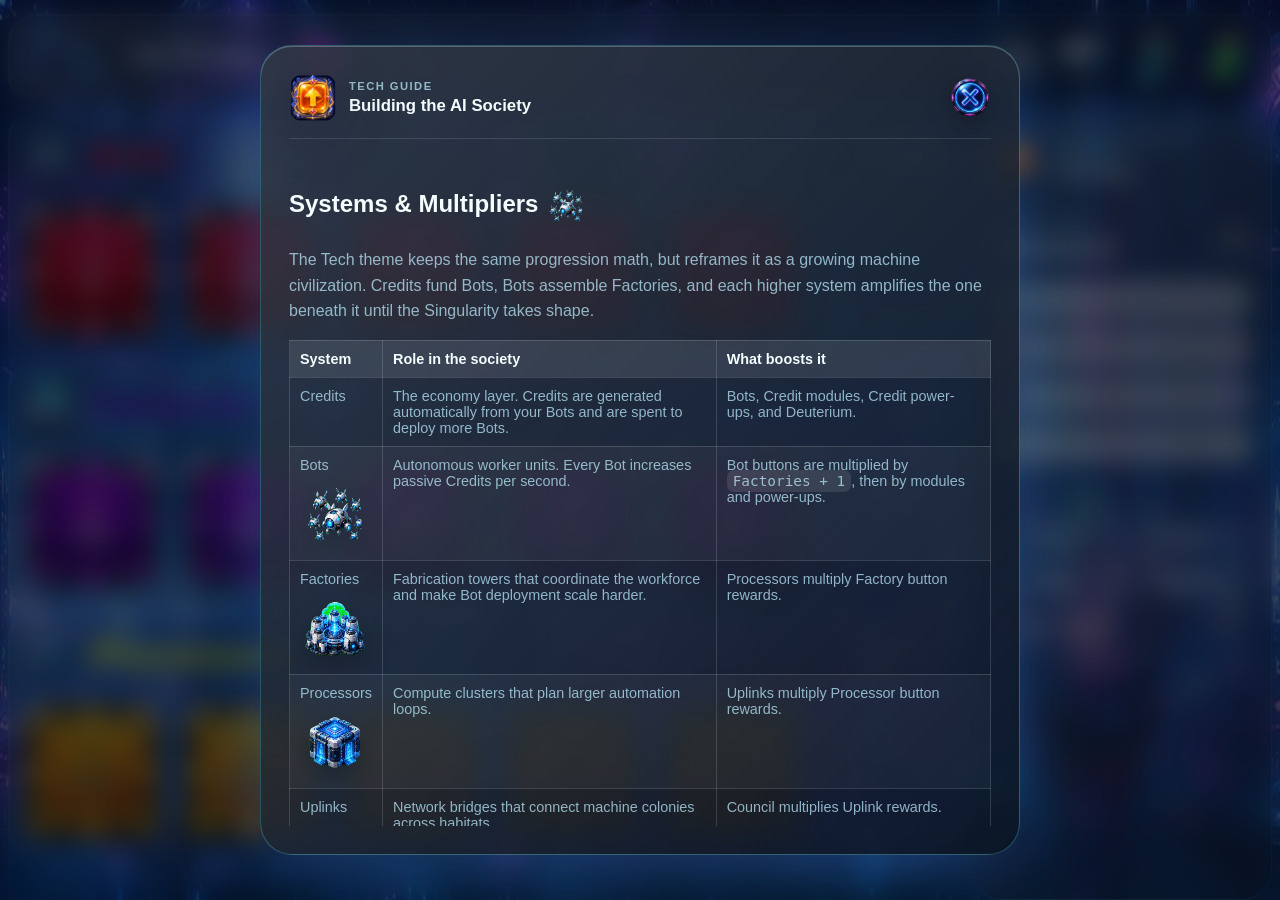
==== commit b0c65886: "disable text selection on the entire game ui" ====
--- a/index.html
+++ b/index.html
@@ -4,7 +4,7 @@
 	<meta charset="utf-8">
 	<meta name="viewport" content="width=device-width, initial-scale=1">
 	<meta name="theme-color" content="#132239">
-	<title>Absolute BS 2 - AI Society</title>
+	<title>Button Simulator Reloaded</title>
 	<link rel="icon" type="image/png" href="images/brand-icon-32.png">
 	<link rel="stylesheet" href="css/modern.css">
 </head>
@@ -50,7 +50,7 @@
 			<div class="brandBlock">
 				<img src="images/brand-icon.png" alt="" class="brandIcon">
 				<div>
-					<span class="eyebrow">Absolute Button Simulator 2</span>
+					<span class="eyebrow">Button Simulator Reloaded</span>
 					<strong>AI Society</strong>
 				</div>
 				<button class="circleButton resourceRailClose" data-action="hide-resources" aria-label="Close resources"></button>
--- a/css/modern.css
+++ b/css/modern.css
@@ -21,6 +21,14 @@
 
 * {
 	box-sizing: border-box;
+	-webkit-user-select: none;
+	user-select: none;
+}
+
+input,
+textarea {
+	-webkit-user-select: text;
+	user-select: text;
 }
 
 html {
